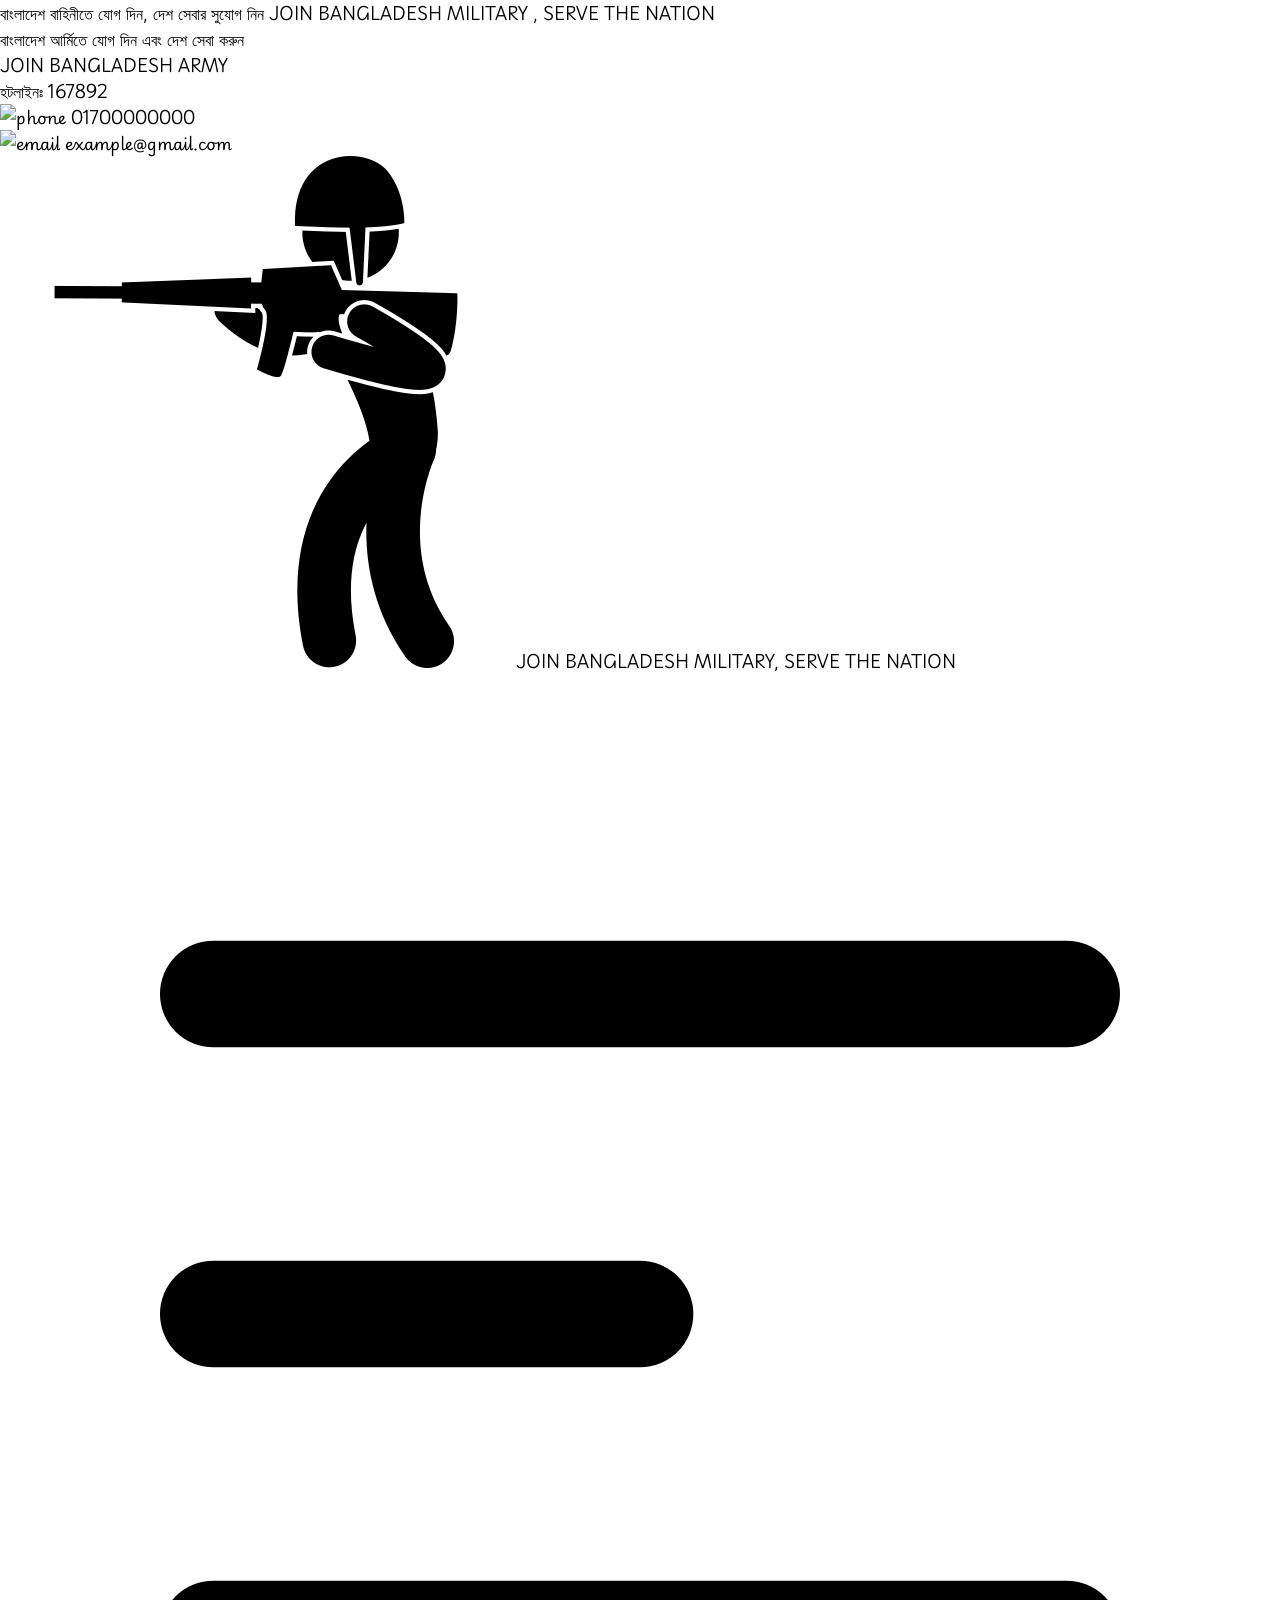
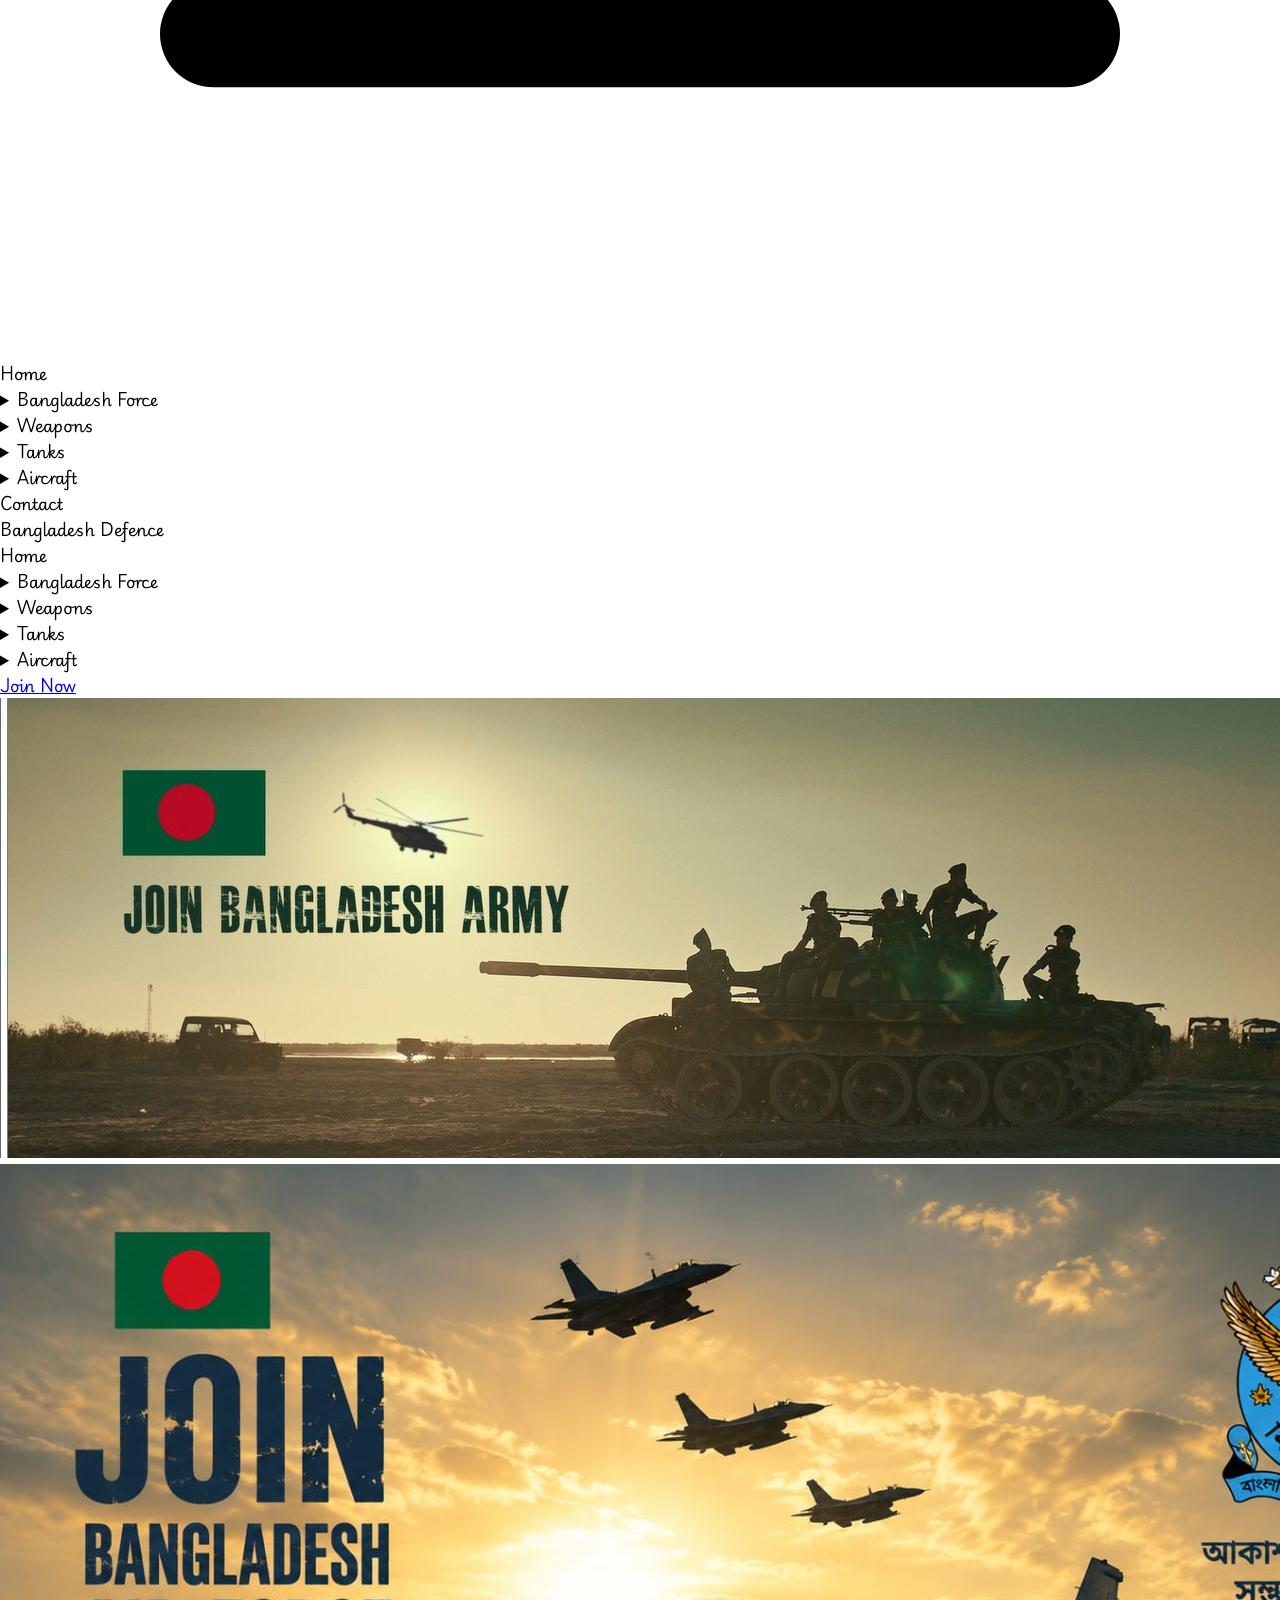
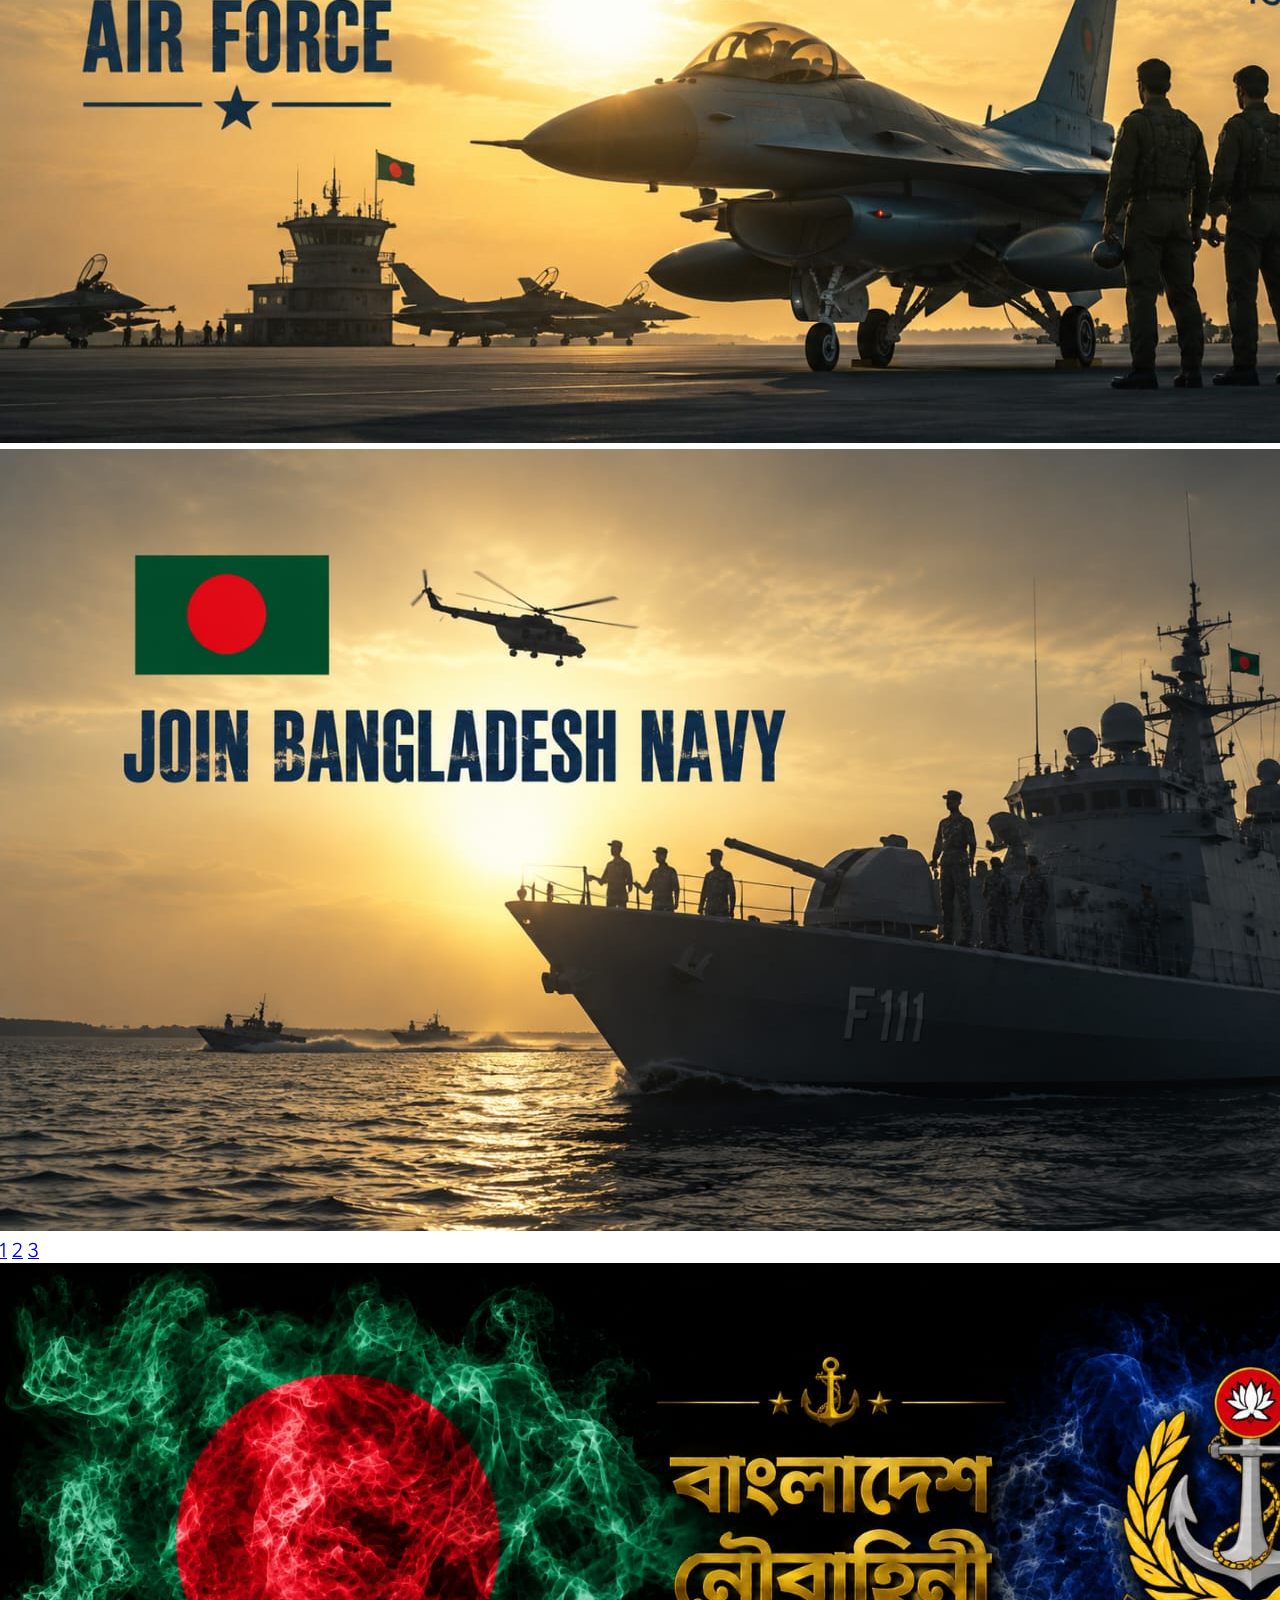
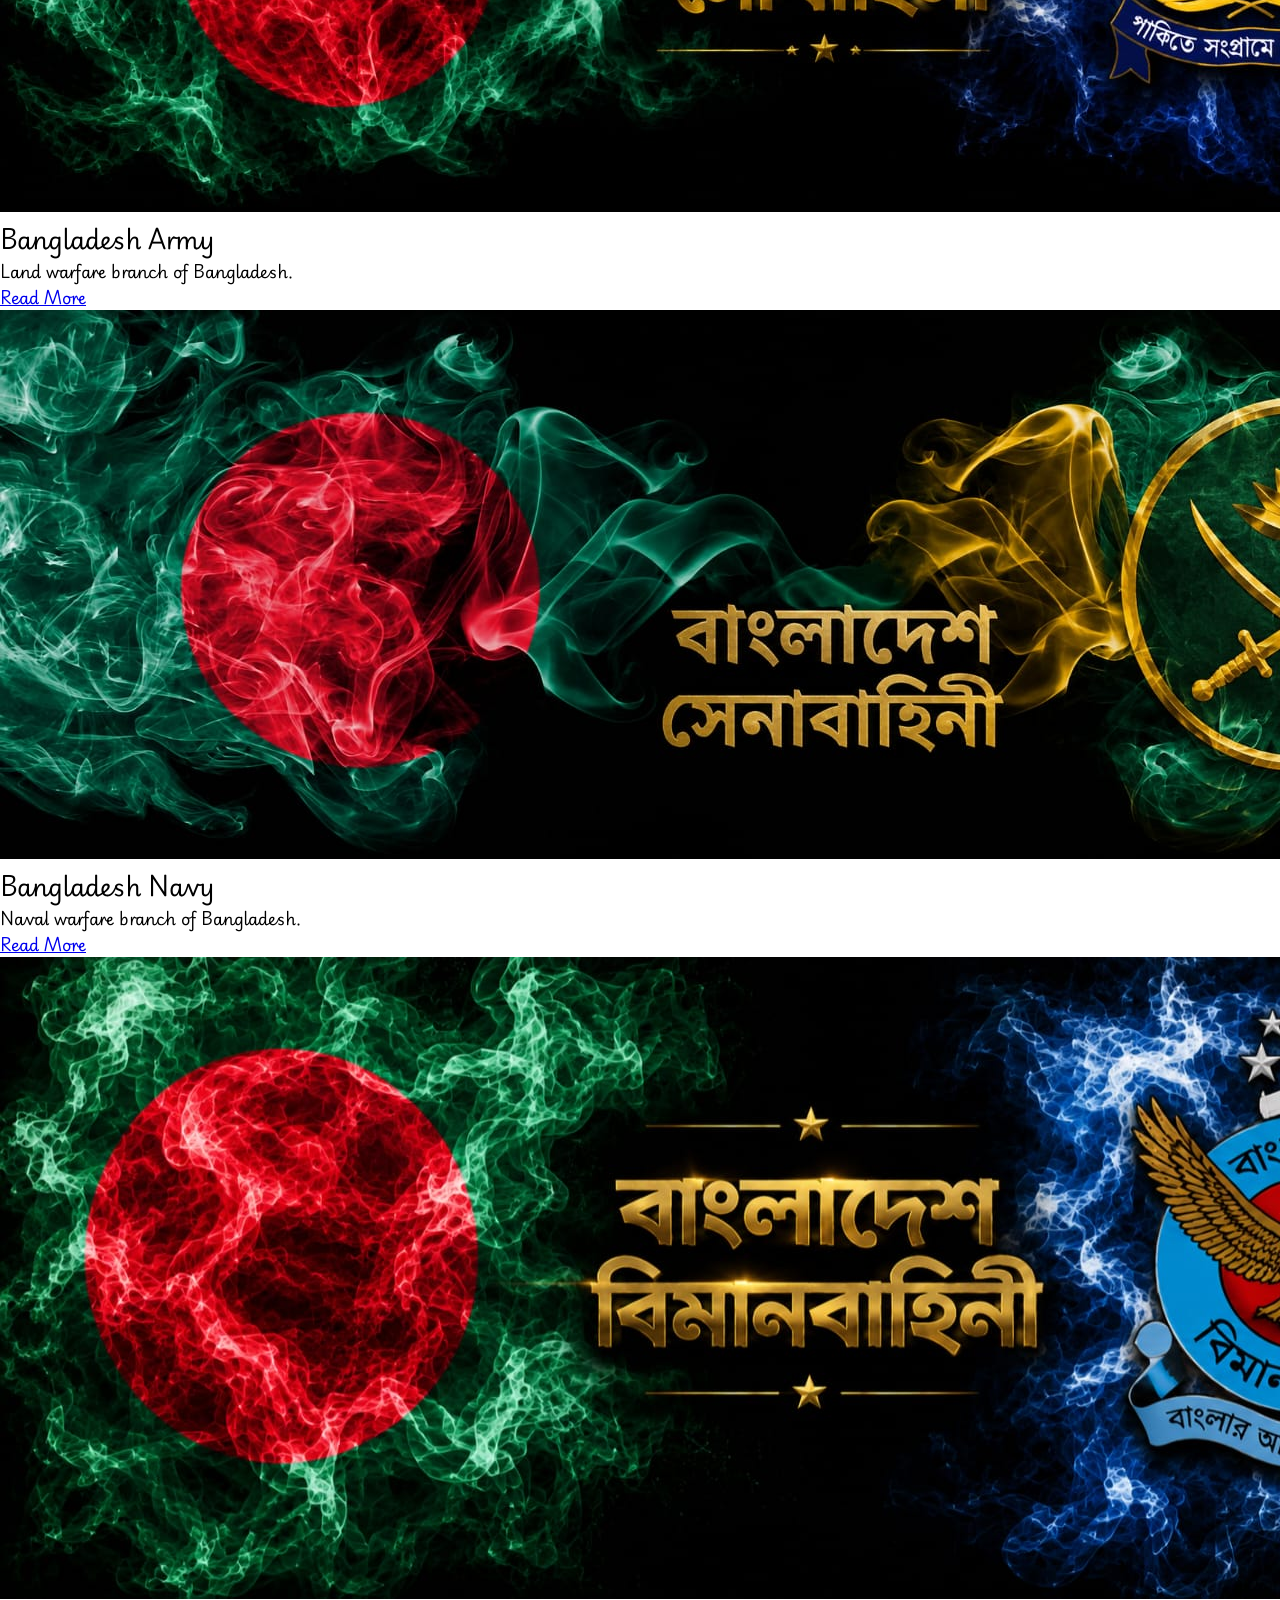
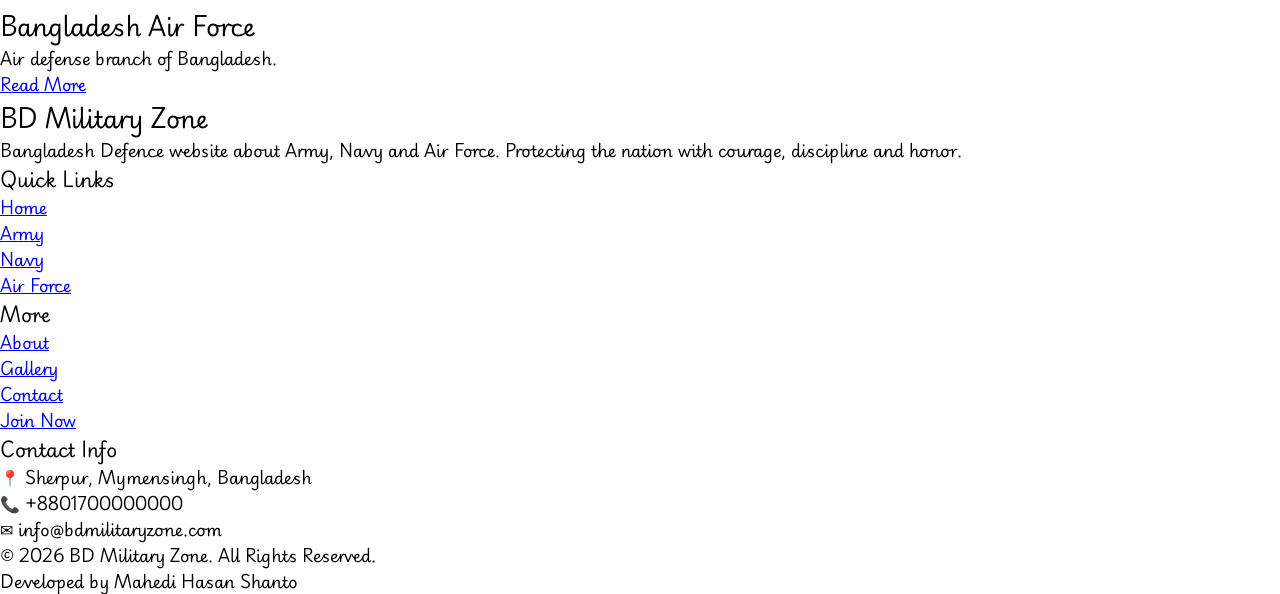
==== index.html @ 0724bea9 "first commit" ====
<!DOCTYPE html>
<html lang="en">

<head>
    <meta charset="UTF-8">
    <meta name="viewport" content="width=device-width, initial-scale=1.0">
    <title> BD Military</title>
    <!-- icon log  -->
    <link rel="icon" type="image/png" href="imgs/military-man.png">

    <!-- css link  -->
    <link rel="stylesheet" href="Style.css">
    <!-- daisyui  link  -->
    <link href="https://cdn.jsdelivr.net/npm/daisyui@4.12.24/dist/full.min.css" rel="stylesheet" type="text/css" />
    <script src="https://cdn.tailwindcss.com"></script>
    <!-- font link  -->
    <link rel="preconnect" href="https://fonts.googleapis.com">
    <link rel="preconnect" href="https://fonts.gstatic.com" crossorigin>
    <link href="https://fonts.googleapis.com/css2?family=Playwrite+GB+S:wght@100..400&display=swap" rel="stylesheet">

</head>

<body class="bg-gray-100 font-Playwrite GB S">

    <header>

        <!-- Top Bar -->
        <section class="bg-[rgb(38,109,5)] px-5 py-3">

            <div class="max-w-[1200px] mx-auto flex flex-col lg:flex-row justify-between items-center gap-4">

                <!-- Left Content -->
                <div class="text-center lg:text-left">

                    <!-- Desktop -->
                    <div class="hidden lg:flex flex-col">

                        <span class="text-white text-lg font-semibold">
                            বাংলাদেশ বাহিনীতে যোগ দিন, দেশ সেবার সুযোগ নিন
                        </span>

                        <span class="text-yellow-300 text-sm font-medium">
                            JOIN BANGLADESH MILITARY , SERVE THE NATION
                        </span>

                    </div>

                    <!-- Tablet -->
                    <div class="hidden md:block lg:hidden">

                        <span class="text-white text-base font-semibold">
                            বাংলাদেশ আর্মিতে যোগ দিন এবং দেশ সেবা করুন
                        </span>

                    </div>

                    <!-- Mobile -->
                    <div class="block md:hidden">

                        <span class="text-yellow-300 text-sm font-semibold">
                            JOIN BANGLADESH ARMY
                        </span>

                    </div>

                </div>

                <!-- Right Content -->
                <div class="flex flex-wrap justify-center lg:justify-end items-center gap-4">

                    <!-- Hotline -->
                    <div class="text-yellow-300 text-sm font-semibold">
                        হটলাইনঃ 167892
                    </div>

                    <!-- Phone -->
                    <div class="flex items-center gap-1 text-white text-sm">

                        <img src="https://cdn-icons-png.flaticon.com/512/597/597177.png" alt="phone" class="w-[14px]">

                        <span>01700000000</span>

                    </div>

                    <!-- Email -->
                    <div class="flex items-center gap-1 text-white text-sm">

                        <img src="https://cdn-icons-png.flaticon.com/512/561/561127.png" alt="email" class="w-[14px]">

                        <span>example@gmail.com</span>

                    </div>

                </div>

            </div>

        </section>

        <!--  Banner -->
        <section class="bg-[#0b1f3a] px-5 py-4">

            <div class="max-w-[1200px] mx-auto flex flex-col md:flex-row items-center justify-between gap-4">

                <!-- Logo -->
                <div class="flex items-center gap-3">

                    <img src="imgs/gun.png" alt="gun" class="w-[45px] md:w-[55px]">

                    <span class="text-white text-sm md:text-lg font-semibold text-center md:text-left">
                        JOIN BANGLADESH MILITARY, SERVE THE NATION
                    </span>

                </div>


            </div>

        </section>
        <!-- Navbar  -->
        <section class="">
            <div class="max-w-[1200px] mx-auto flex flex-col md:flex-row items-center justify-between gap-4">
                <div class="navbar bg-[#d8dbe0] px-5">

                    <!-- Left -->
                    <div class="navbar-start">

                        <!-- Mobile Menu -->
                        <div class="dropdown">

                            <div tabindex="0" role="button" class="btn btn-ghost lg:hidden text-[#0b1f3a]">

                                <svg xmlns="http://www.w3.org/2000/svg" class="h-5 w-5" fill="none" viewBox="0 0 24 24"
                                    stroke="currentColor">

                                    <path stroke-linecap="round" stroke-linejoin="round" stroke-width="2"
                                        d="M4 6h16M4 12h8m-8 6h16" />

                                </svg>

                            </div>

                            <!-- Mobile Dropdown -->
                            <ul tabindex="0"
    class="menu menu-sm dropdown-content bg-[rgb(228,230,232)] rounded-box z-[1] mt-3 w-52 p-2 shadow text-[#0b1f3a]">

    <!-- Home -->
    <li>
        <a>Home</a>
    </li>

    <!-- Bangladesh Force -->
    <li>
        <details>

            <summary>Bangladesh Force</summary>

            <ul class="p-2 bg-[rgb(139,152,171)] rounded-2xl">

                <li><a>Army</a></li>
                <li><a>Navy</a></li>
                <li><a>Air Force</a></li>

            </ul>

        </details>
    </li>

    <!-- Weapons -->
    <li>
        <details>

            <summary>Weapons</summary>

            <ul class="p-2 bg-[rgb(139,152,171)]  rounded-2xl">

                <li><a>Rifle</a></li>
                <li><a>Missile</a></li>
                <li><a>Machine Gun</a></li>

            </ul>

        </details>
    </li>

    <!-- Tanks -->
    <li>
        <details>

            <summary>Tanks</summary>

            <ul class="p-2 bg-[rgb(139,152,171)] rounded-2xl">

                <li><a>Battle Tank</a></li>
                <li><a>Light Tank</a></li>
                <li><a>Armored Vehicle</a></li>

            </ul>

        </details>
    </li>

    <!-- Aircraft -->
    <li>
        <details>

            <summary>Aircraft</summary>

            <ul class="p-2 bg-[rgb(139,152,171)] rounded-2xl">

                <li><a>Fighter Jet</a></li>
                <li><a>Helicopter</a></li>
                <li><a>Transport Aircraft</a></li>

            </ul>

        </details>
    </li>

    <!-- Contact -->
    <li>
        <a>Contact</a>
    </li>

</ul>

                        </div>

                        <!-- Logo -->
                        <a class="text-[#0b1f3a] text-xl font-bold">
                            Bangladesh Defence
                        </a>

                    </div>

                    <!-- Desktop Menu -->
                    <div class="navbar-center hidden lg:flex">

    <ul class="menu menu-horizontal px-1 text-[#0b1f3a] font-medium">

        <!-- Home -->
        <li>
            <a class="hover:text-[rgb(38,109,5)] duration-300">
                Home
            </a>
        </li>

        <!-- Bangladesh Force -->
        <li>
            <details>

                <summary class="hover:text-[rgb(38,109,5)] duration-300">
                    Bangladesh Force
                </summary>

                <ul class="p-2 bg-[#f2f5f9] text-[#0b1f3a] rounded-lg w-44 shadow-lg">

                    <li>
                        <a class="hover:bg-[rgb(38,109,5)] hover:text-white rounded-md">
                            Army
                        </a>
                    </li>

                    <li>
                        <a class="hover:bg-[rgb(38,109,5)] hover:text-white rounded-md">
                            Navy
                        </a>
                    </li>

                    <li>
                        <a class="hover:bg-[rgb(38,109,5)] hover:text-white rounded-md">
                            Air Force
                        </a>
                    </li>

                </ul>

            </details>
        </li>

        <!-- Weapons -->
        <li>
            <details>

                <summary class="hover:text-[rgb(38,109,5)] duration-300">
                    Weapons
                </summary>

                <ul class="p-2 bg-[#f2f5f9] text-[#0b1f3a] rounded-lg w-44 shadow-lg">

                    <li>
                        <a class="hover:bg-[rgb(38,109,5)] hover:text-white rounded-md">
                            Rifle
                        </a>
                    </li>

                    <li>
                        <a class="hover:bg-[rgb(38,109,5)] hover:text-white rounded-md">
                            Missile
                        </a>
                    </li>

                    <li>
                        <a class="hover:bg-[rgb(38,109,5)] hover:text-white rounded-md">
                            Machine Gun
                        </a>
                    </li>

                </ul>

            </details>
        </li>

        
        <!-- Tanks -->
<li>
    <details>

        <summary class="hover:text-[rgb(38,109,5)] duration-300">
            Tanks
        </summary>

        <ul class="p-2 bg-[#f2f5f9] text-[#0b1f3a] rounded-lg w-44 shadow-lg">

            <li>
                <a class="hover:bg-[rgb(38,109,5)] hover:text-white rounded-md">
                    Battle Tank
                </a>
            </li>

            <li>
                <a class="hover:bg-[rgb(38,109,5)] hover:text-white rounded-md">
                    Light Tank
                </a>
            </li>

            <li>
                <a class="hover:bg-[rgb(38,109,5)] hover:text-white rounded-md">
                    Armored Vehicle
                </a>
            </li>

        </ul>

    </details>
</li>

<!-- Aircraft -->
<li>
    <details>

        <summary class="hover:text-[rgb(38,109,5)] duration-300">
            Aircraft
        </summary>

        <ul class="p-2 bg-[#f2f5f9] text-[#0b1f3a] rounded-lg w-44 shadow-lg">

            <li>
                <a class="hover:bg-[rgb(38,109,5)] hover:text-white rounded-md">
                    Fighter Jet
                </a>
            </li>

            <li>
                <a class="hover:bg-[rgb(38,109,5)] hover:text-white rounded-md">
                    Helicopter
                </a>
            </li>

            <li>
                <a class="hover:bg-[rgb(38,109,5)] hover:text-white rounded-md">
                    Transport Aircraft
                </a>
            </li>

        </ul>

    </details>
</li>
</div>

                    <!-- Right -->
                    <div class="navbar-end">

    <a href="joinnow.html"
       class="btn bg-yellow-400 border-none hover:bg-yellow-500 text-black">
        Join Now
    </a>

</div>

                </div>

            </div>
        </section>
<!-- ........................ -->

<section class="">
    <div class="carousel w-full">
  <div id="item1" class="carousel-item w-full">
    <img
      src="imgs/WhatsApp Image 2026-05-13 at 10.30.49 PM.jpeg"
      class="w-full" />
  </div>
  <div id="item2" class="carousel-item w-full">
    
      <img
      src="imgs/WhatsApp Image 2026-05-13 at 10.34.46 PM (1).jpeg"
      class="w-full" />
  </div>
  <div id="item3" class="carousel-item w-full">
    <img
      src="imgs/WhatsApp Image 2026-05-13 at 10.34.46 PM.jpeg"
      class="w-full" />
  </div>
  
</div>
<div class="flex w-full justify-center gap-2 py-2">
  <a href="#item1" class="btn btn-xs">1</a>
  <a href="#item2" class="btn btn-xs">2</a>
  <a href="#item3" class="btn btn-xs">3</a>
 
</div>

</section>
    </header>

    <!-- Main -->
    <main class="max-w-[1200px] mx-auto p-5">
<section class="grid md:grid-cols-3 gap-4">

  <!-- Army -->
  <div class="bg-[#0b1f3a] p-5 rounded-xl shadow-lg">
    <img src="imgs/WhatsApp Image 2026-05-13 at 9.53.56 PM (1).jpeg" class="rounded-lg">

    <h2 class="text-2xl font-bold  text-green-700 mt-4">
      Bangladesh Army
    </h2>

    <p class="mt-2 text-white">
      Land warfare branch of Bangladesh.
    </p>

    <a href="https://www.army.mil.bd/Home"
       class="btn bg-green-700 text-white mt-4 hover:text-green-600">
       Read More
    </a>
  </div>

  <!-- Navy -->
  <div class="bg-[#0b1f3a] p-5 rounded-xl shadow-lg">
    <img src="imgs/WhatsApp Image 2026-05-13 at 9.53.56 PM (2).jpeg" class="rounded-lg">

    <h2 class="text-2xl font-bold mt-4 text-blue-700">
      Bangladesh Navy
    </h2>

    <p class="mt-2 text-white">
      Naval warfare branch of Bangladesh.
    </p>

    <a href="https://www.navy.mil.bd/"
       class="btn bg-blue-700 text-white mt-4 hover:text-blue-700">
       Read More
    </a>
  </div>

  <!-- Air Force -->
  <div class="bg-[#0b1f3a] p-5 rounded-xl shadow-lg">
    <img src="imgs/WhatsApp Image 2026-05-13 at 9.53.56 PM.jpeg" class="rounded-lg h-50">

    <h2 class="text-2xl font-bold mt-4 text-sky-600">
      Bangladesh Air Force
    </h2>

    <p class="mt-2 text-white">
      Air defense branch of Bangladesh.
    </p>

    <a href="https://baf.mil.bd/index.php"
       class="btn bg-sky-600 text-white mt-4 hover:text-sky-600">
       Read More
    </a>
  </div>

</section>


    </main> 


































    

    <!-- Footer Section -->
<footer class="bg-[#0b1f3a] text-white mt-10">

    <div class="max-w-[1200px] mx-auto px-6 py-10 grid md:grid-cols-4 gap-8">

        <!-- Logo & About -->
        <div>
            <h2 class="text-2xl font-bold text-yellow-400">
                BD Military Zone
            </h2>

            <p class="mt-4 text-gray-300 text-sm leading-6">
                Bangladesh Defence website about Army, Navy and Air Force.
                Protecting the nation with courage, discipline and honor.
            </p>
        </div>

        <!-- Quick Links -->
        <div>
            <h3 class="text-xl font-semibold mb-4 text-yellow-400">
                Quick Links
            </h3>

            <ul class="space-y-2 text-gray-300">

                <li>
                    <a href="index.html" class="hover:text-yellow-400 duration-300">
                        Home
                    </a>
                </li>

                <li>
                    <a href="army.html" class="hover:text-yellow-400 duration-300">
                        Army
                    </a>
                </li>

                <li>
                    <a href="navy.html" class="hover:text-yellow-400 duration-300">
                        Navy
                    </a>
                </li>

                <li>
                    <a href="airforce.html" class="hover:text-yellow-400 duration-300">
                        Air Force
                    </a>
                </li>

            </ul>
        </div>

        <!-- More Links -->
        <div>
            <h3 class="text-xl font-semibold mb-4 text-yellow-400">
                More
            </h3>

            <ul class="space-y-2 text-gray-300">

                <li>
                    <a href="about.html" class="hover:text-yellow-400 duration-300">
                        About
                    </a>
                </li>

                <li>
                    <a href="gallery.html" class="hover:text-yellow-400 duration-300">
                        Gallery
                    </a>
                </li>

                <li>
                    <a href="contact.html" class="hover:text-yellow-400 duration-300">
                        Contact
                    </a>
                </li>

                <li>
                    <a href="joinnow.html" class="hover:text-yellow-400 duration-300">
                        Join Now
                    </a>
                </li>

            </ul>
        </div>

        <!-- Contact -->
        <div>
            <h3 class="text-xl font-semibold mb-4 text-yellow-400">
                Contact Info
            </h3>

            <p class="text-gray-300 text-sm">
                📍 Sherpur, Mymensingh, Bangladesh
            </p>

            <p class="text-gray-300 text-sm mt-3">
                📞 +8801700000000
            </p>

            <p class="text-gray-300 text-sm mt-3">
                ✉ info@bdmilitaryzone.com
            </p>
        </div>

    </div>

    <!-- Bottom -->
    <div class="border-t border-gray-700">

        <div class="max-w-[1200px] mx-auto px-6 py-4 flex flex-col md:flex-row items-center justify-between gap-3">

            <p class="text-sm text-gray-400 text-center">
                © 2026 BD Military Zone. All Rights Reserved.
            </p>

            <p class="text-sm text-yellow-400">
                Developed by Mahedi Hasan Shanto
            </p>

        </div>

    </div>

</footer>

</body>

</html>
---- Style.css ----
*{
    margin: 0;
    padding: 0;
    box-sizing: border-box;
}

body{
font-family: "Playwrite GB S", cursive;
padding: auto;
}
.topbar{
    background: #0b5c0f;
    padding: 10px 20px;
}
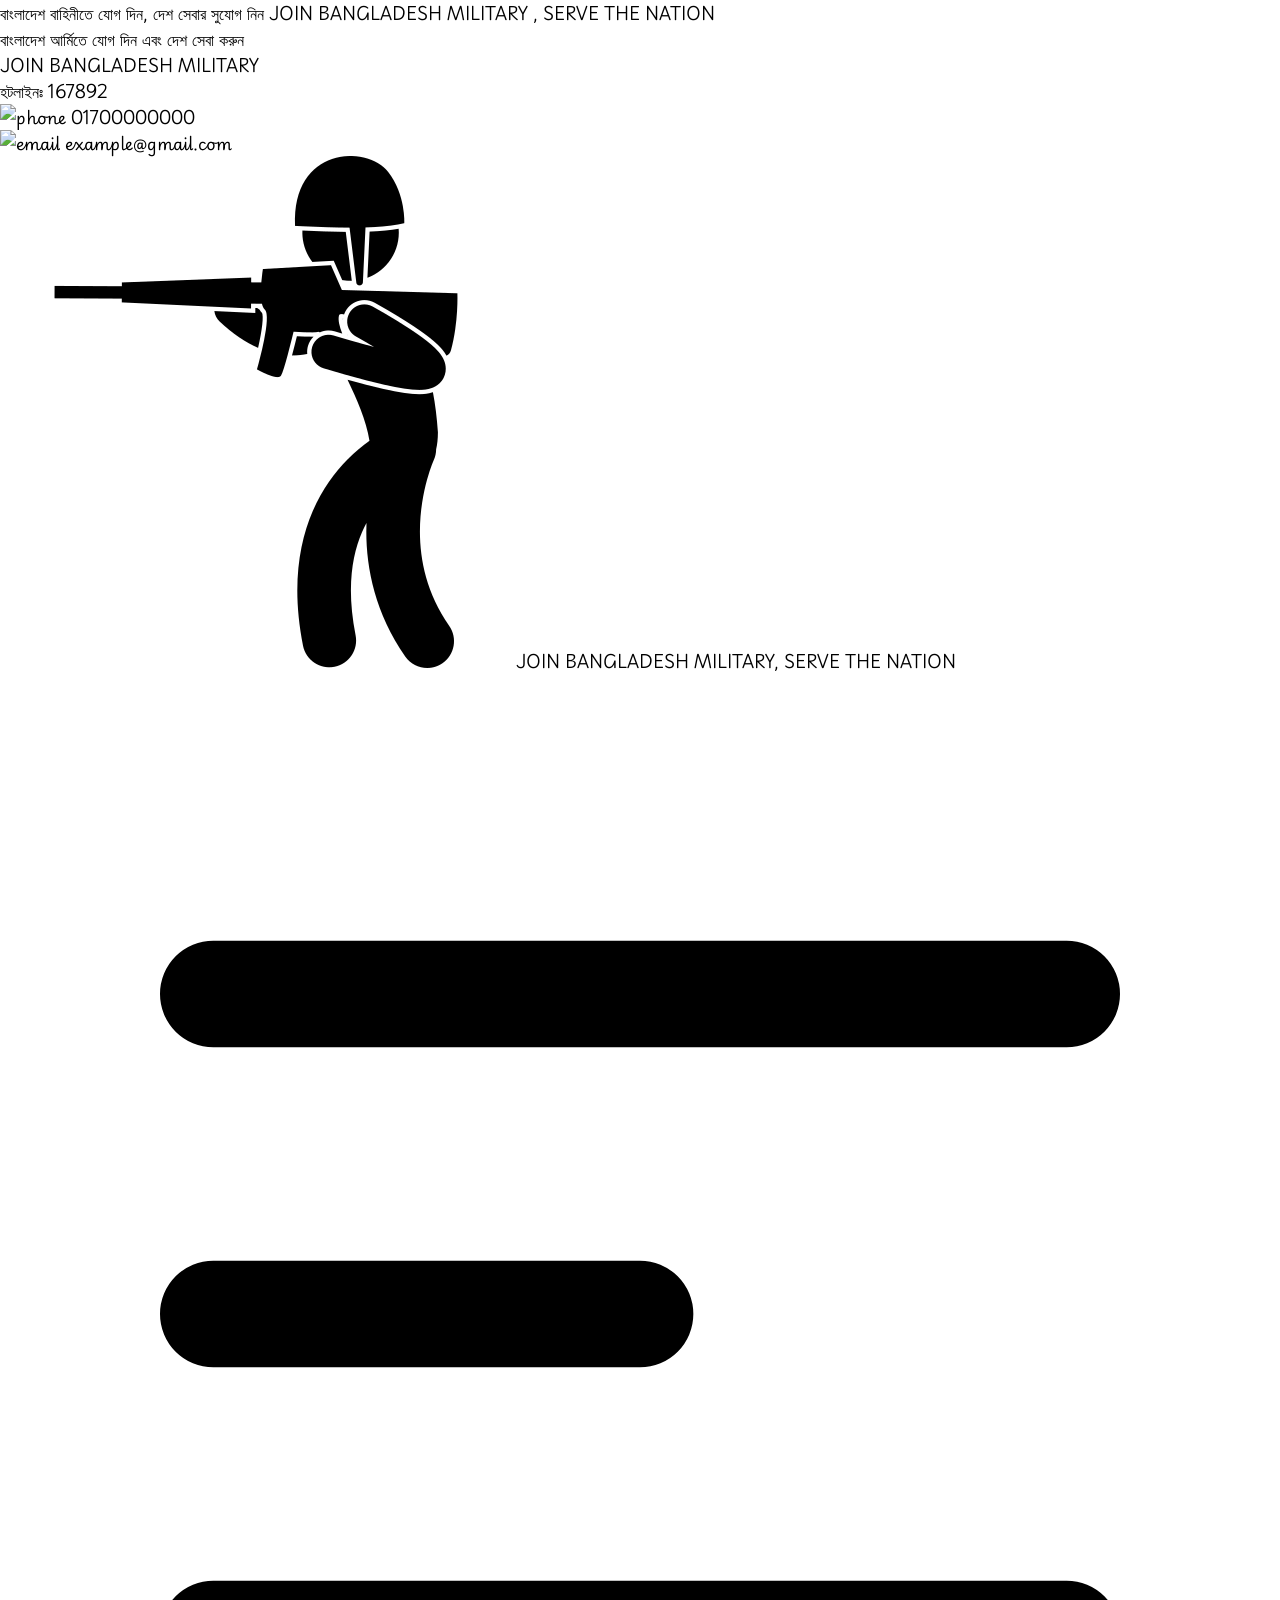
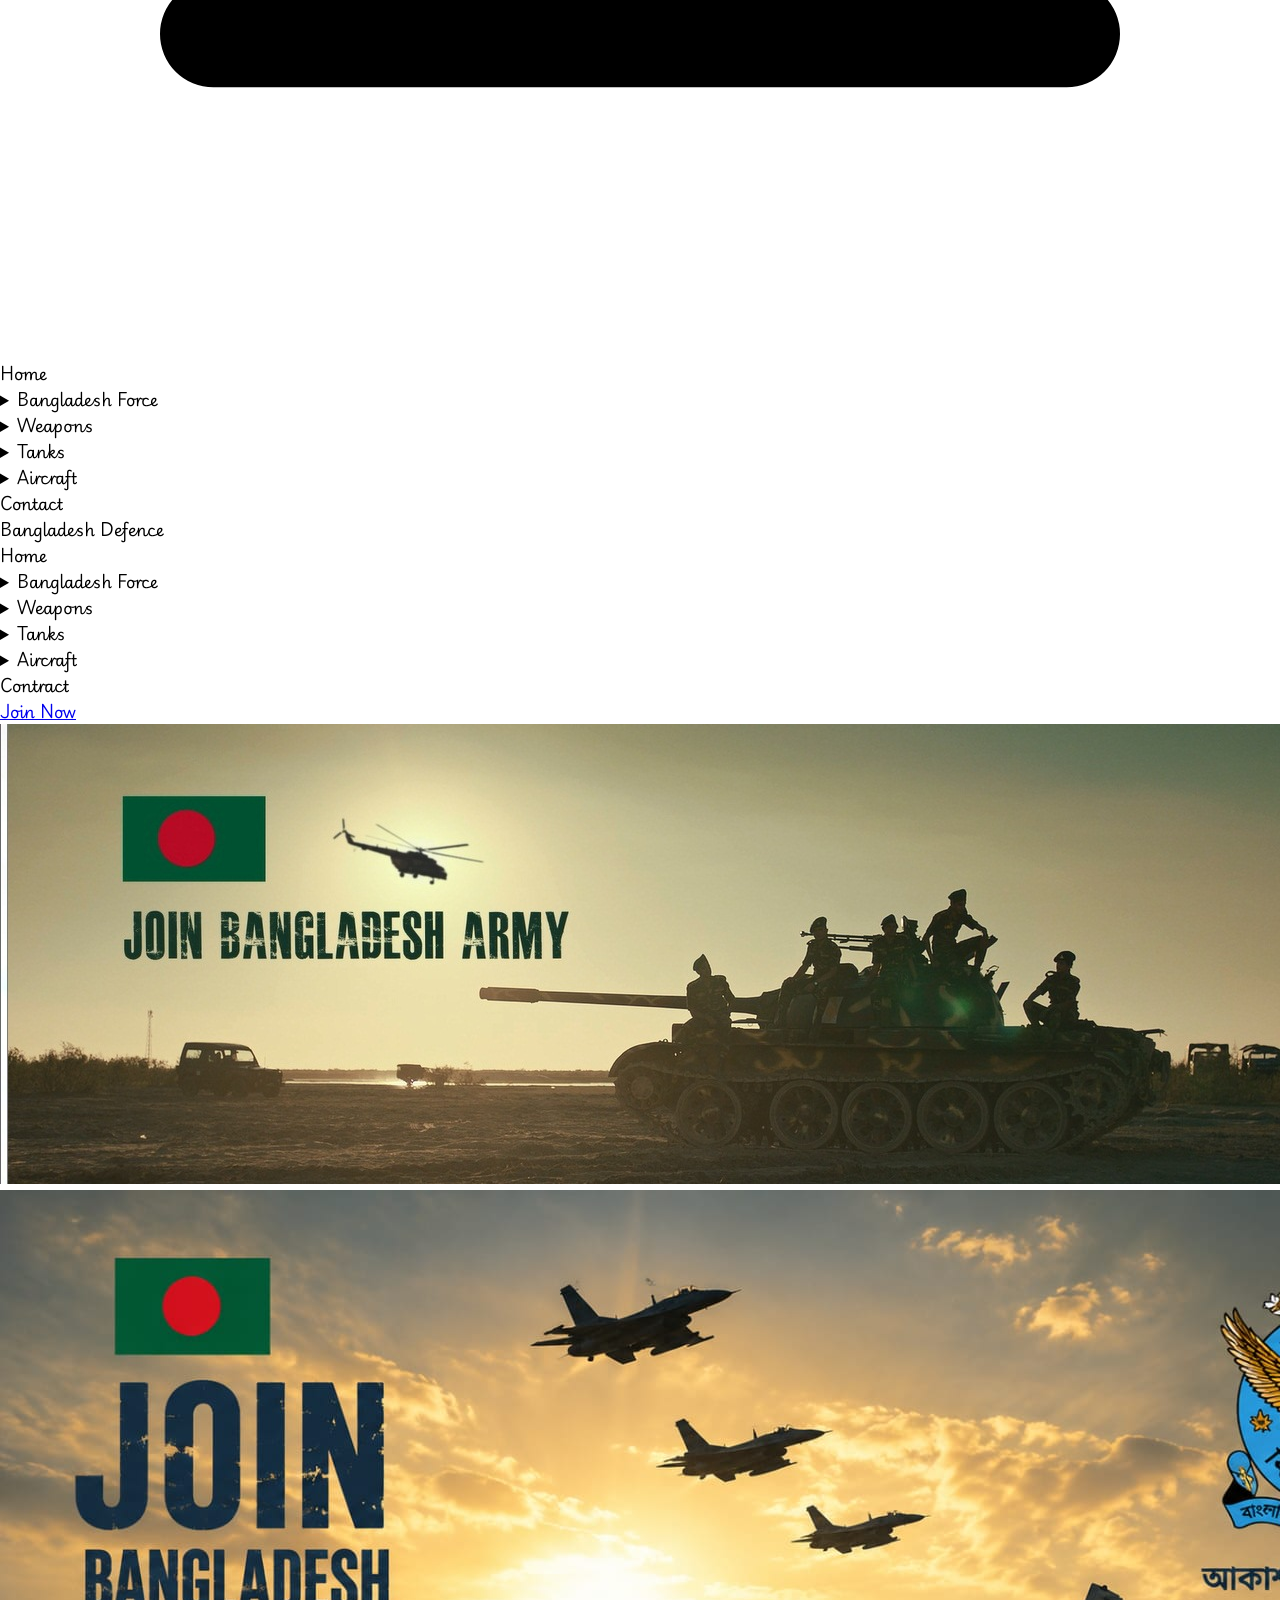
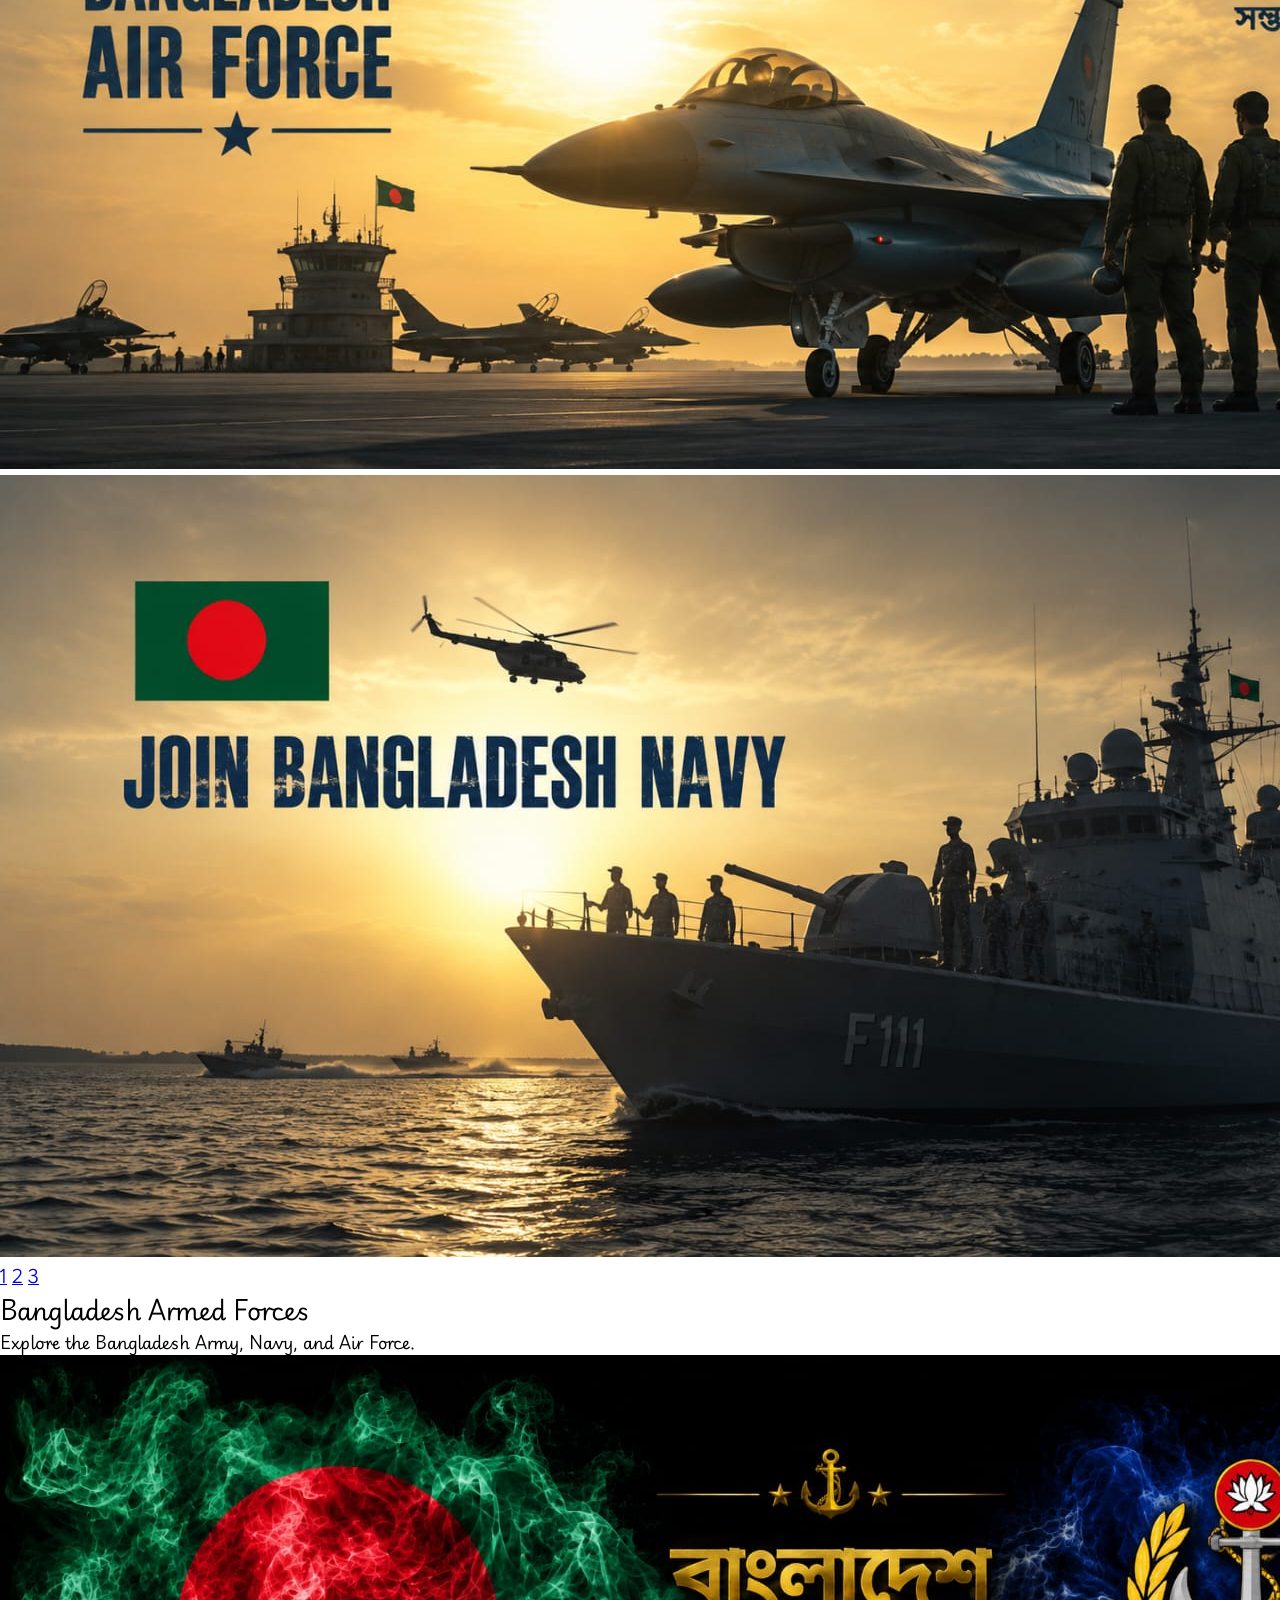
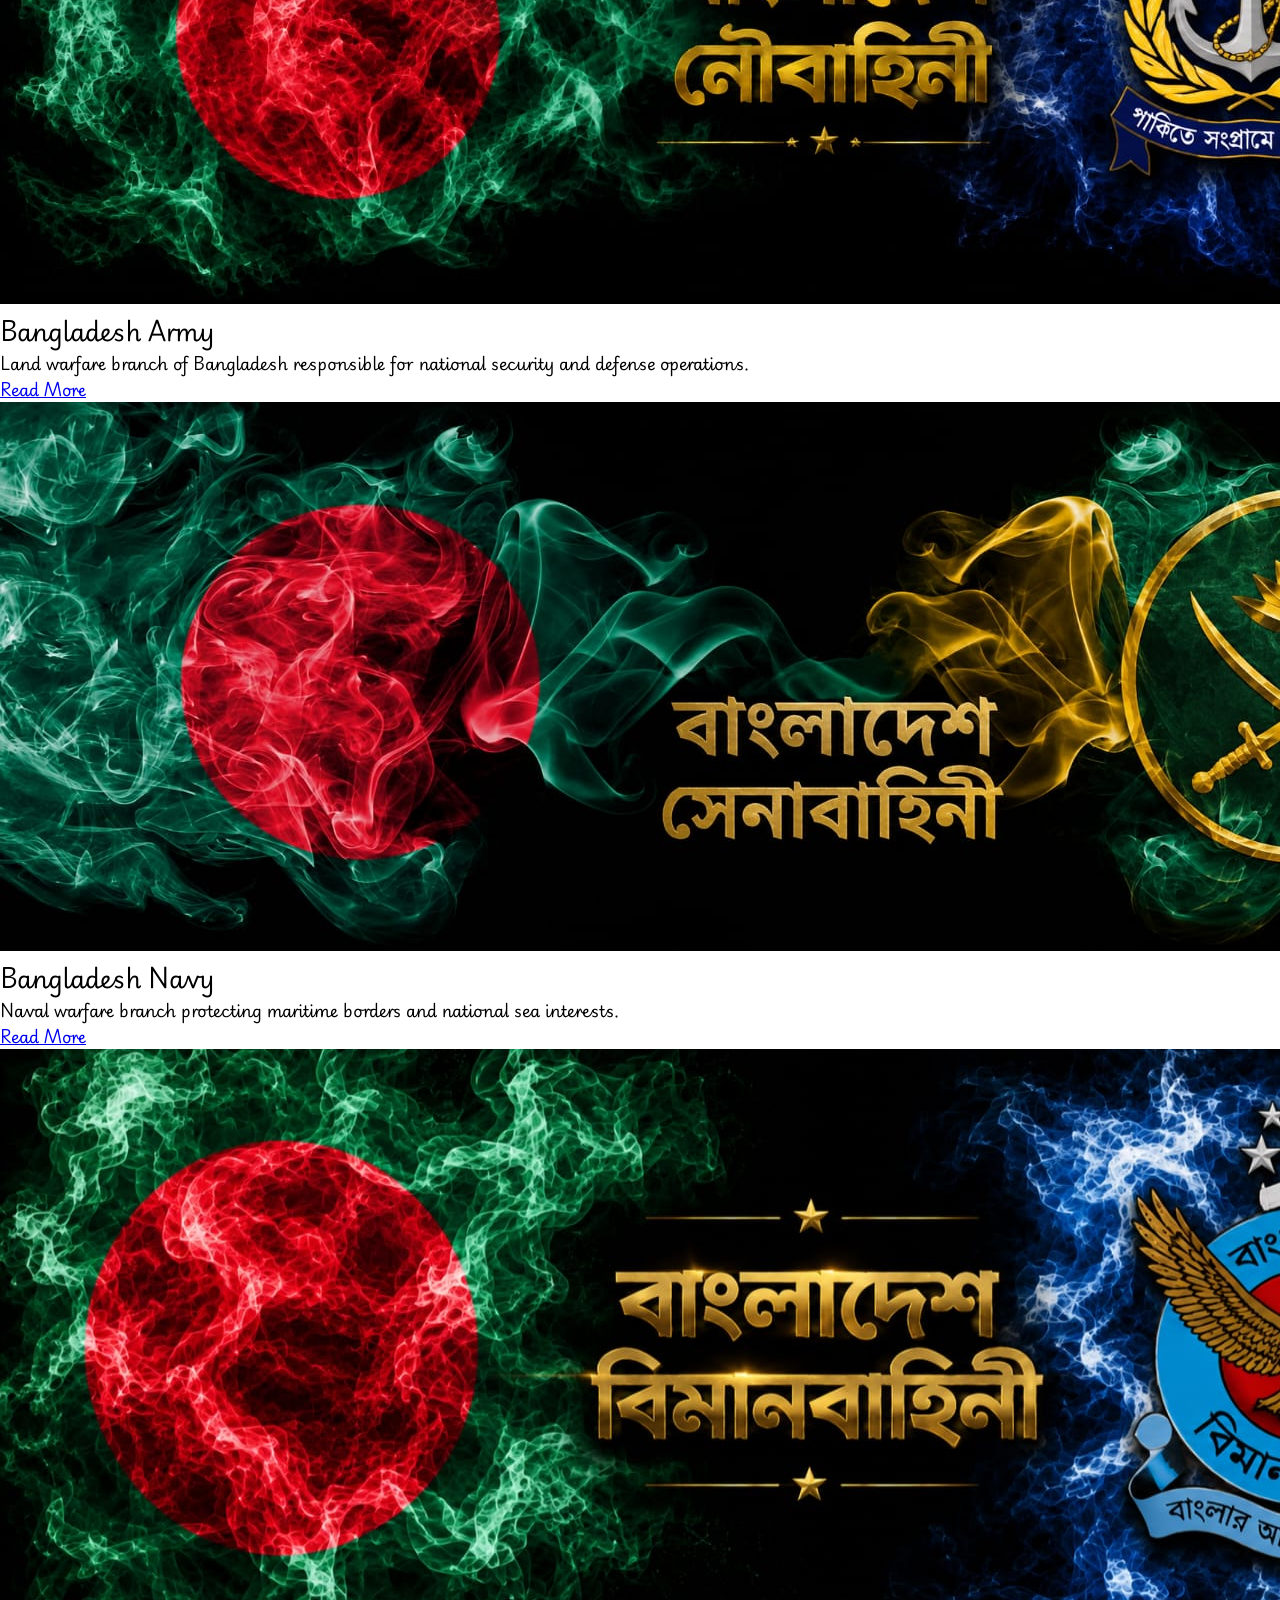
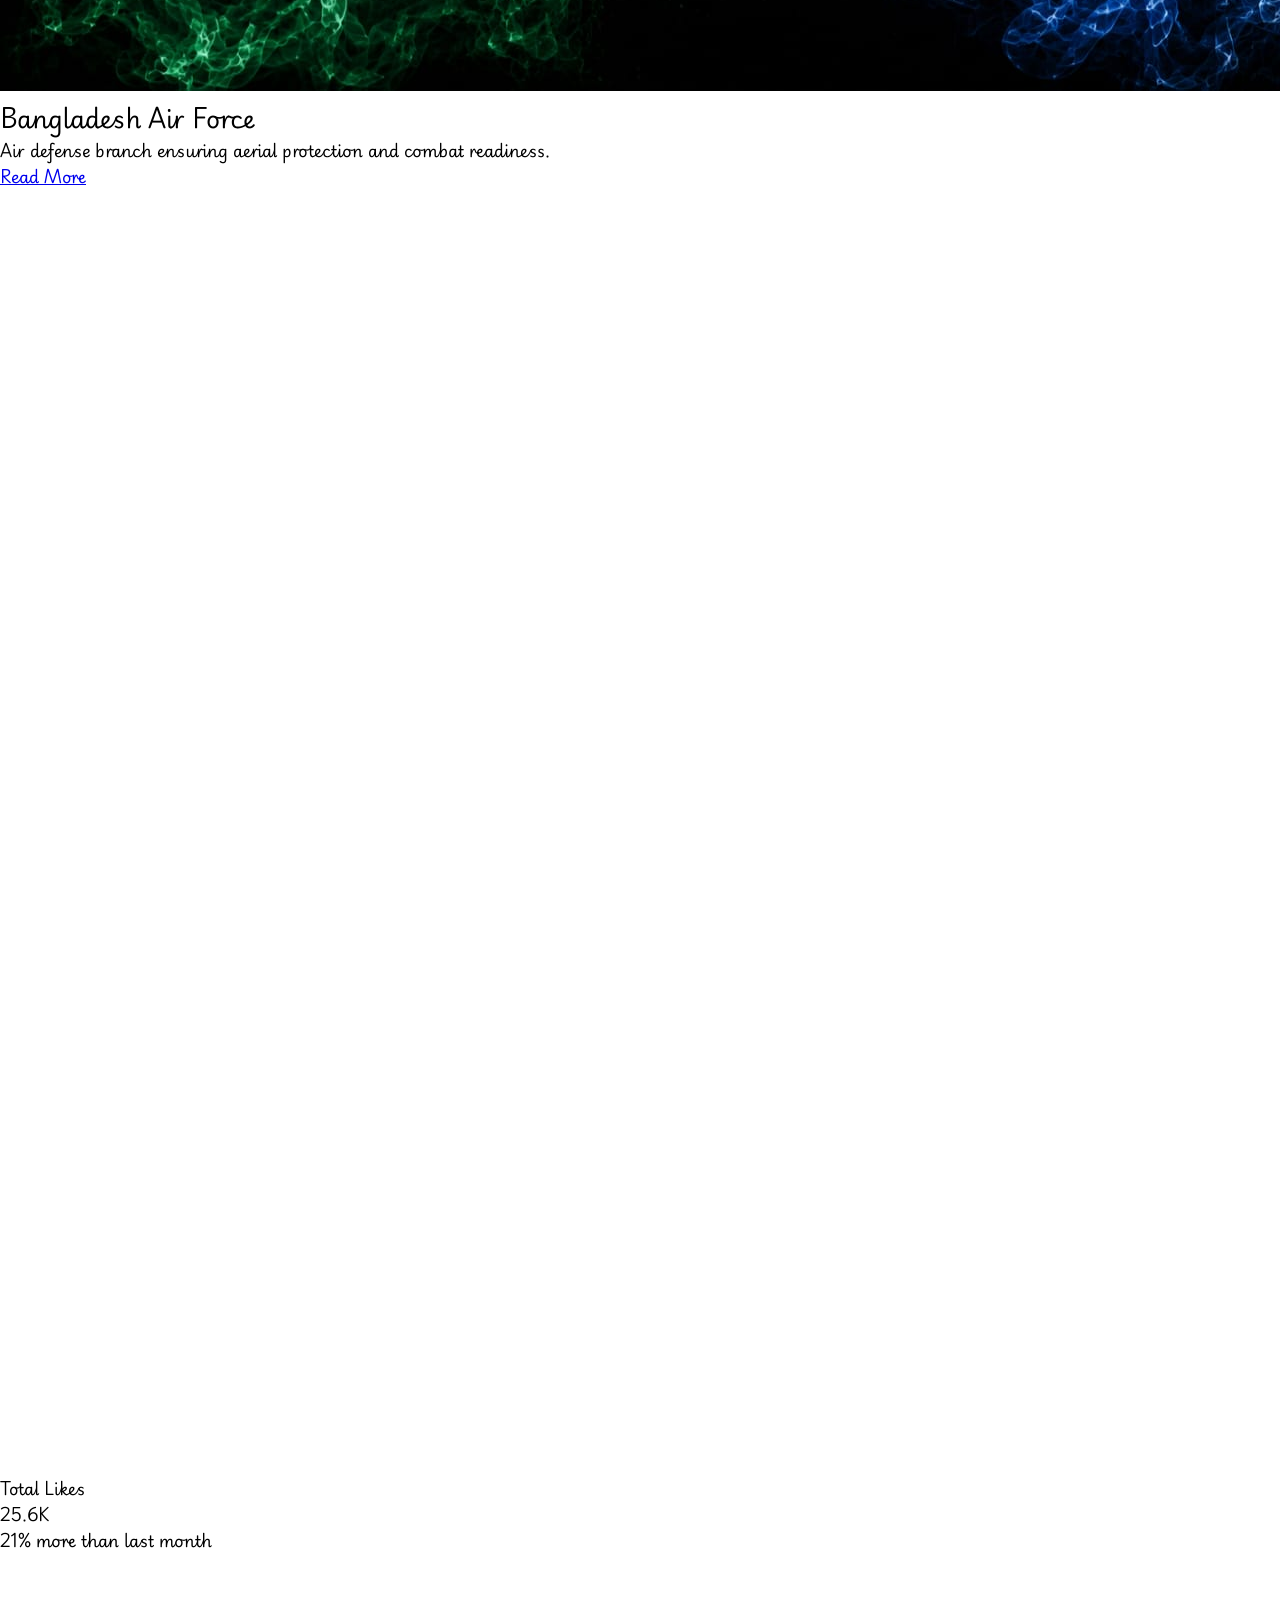
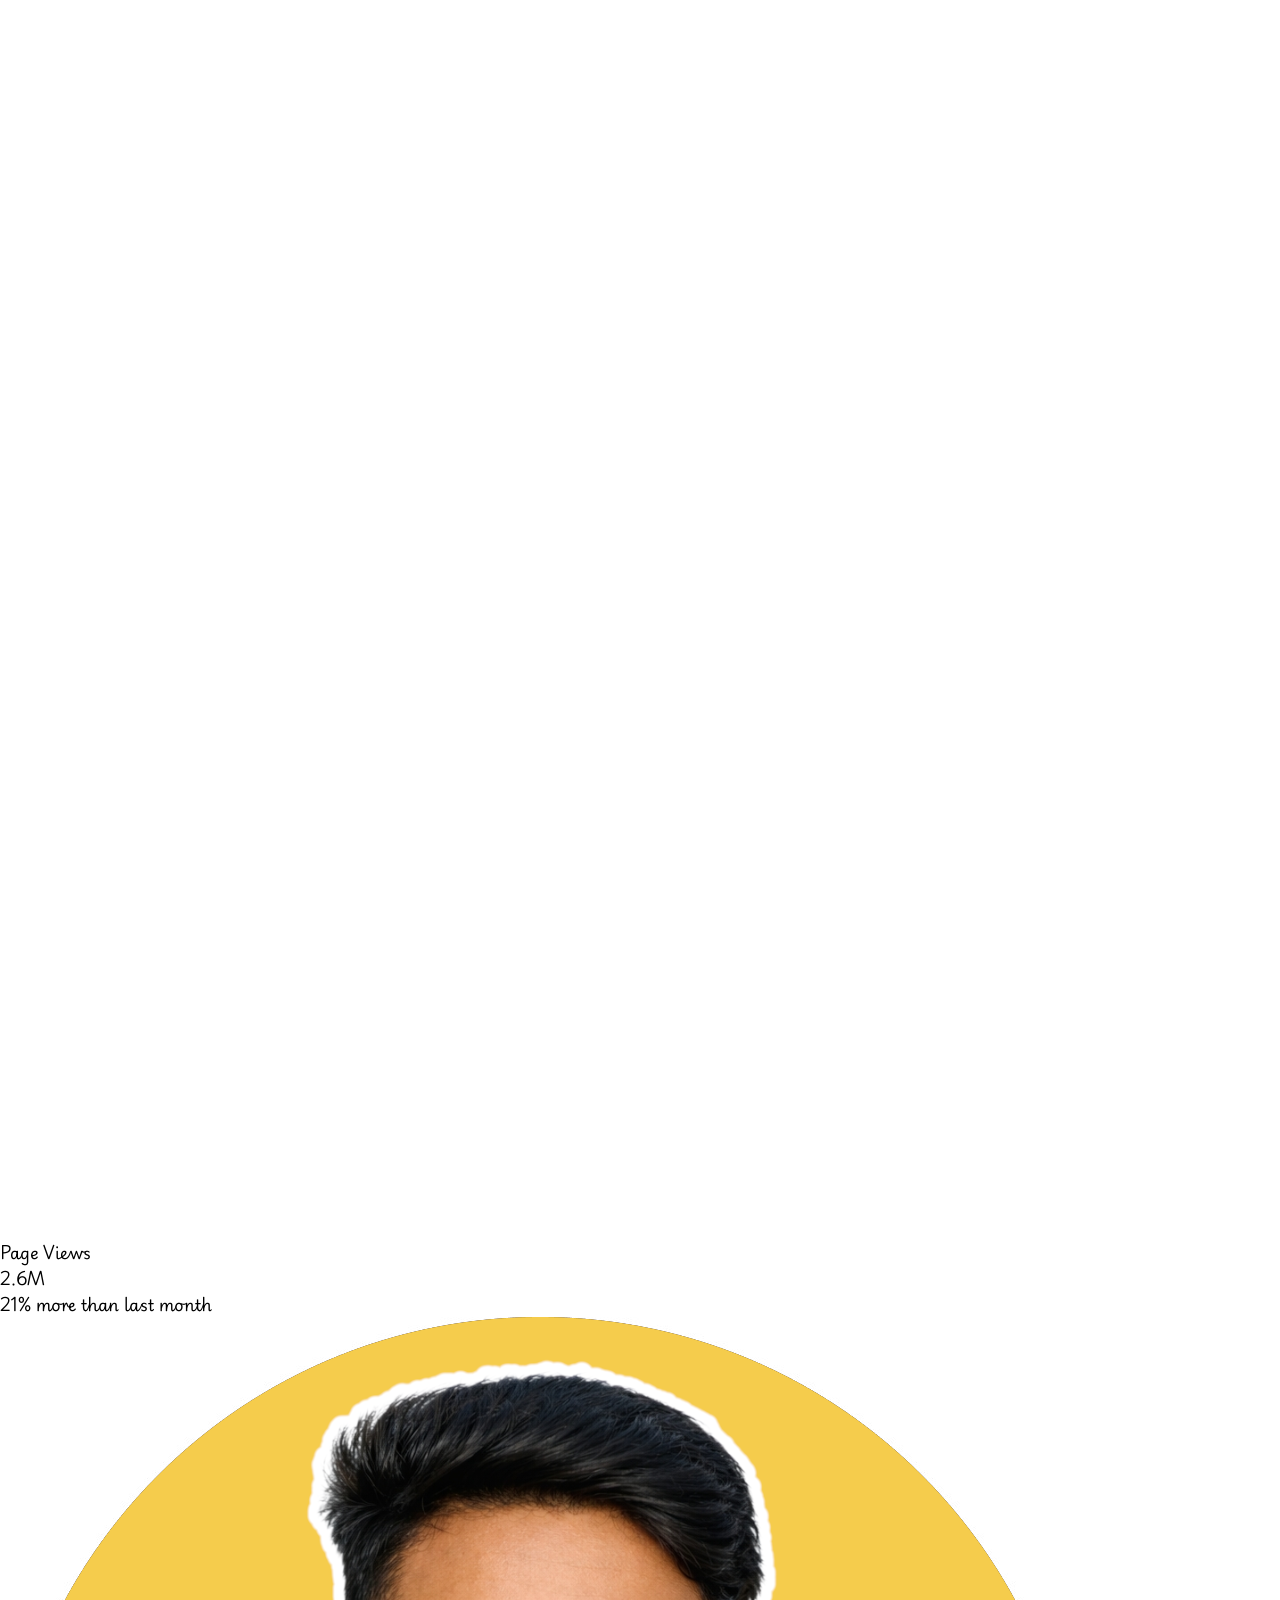
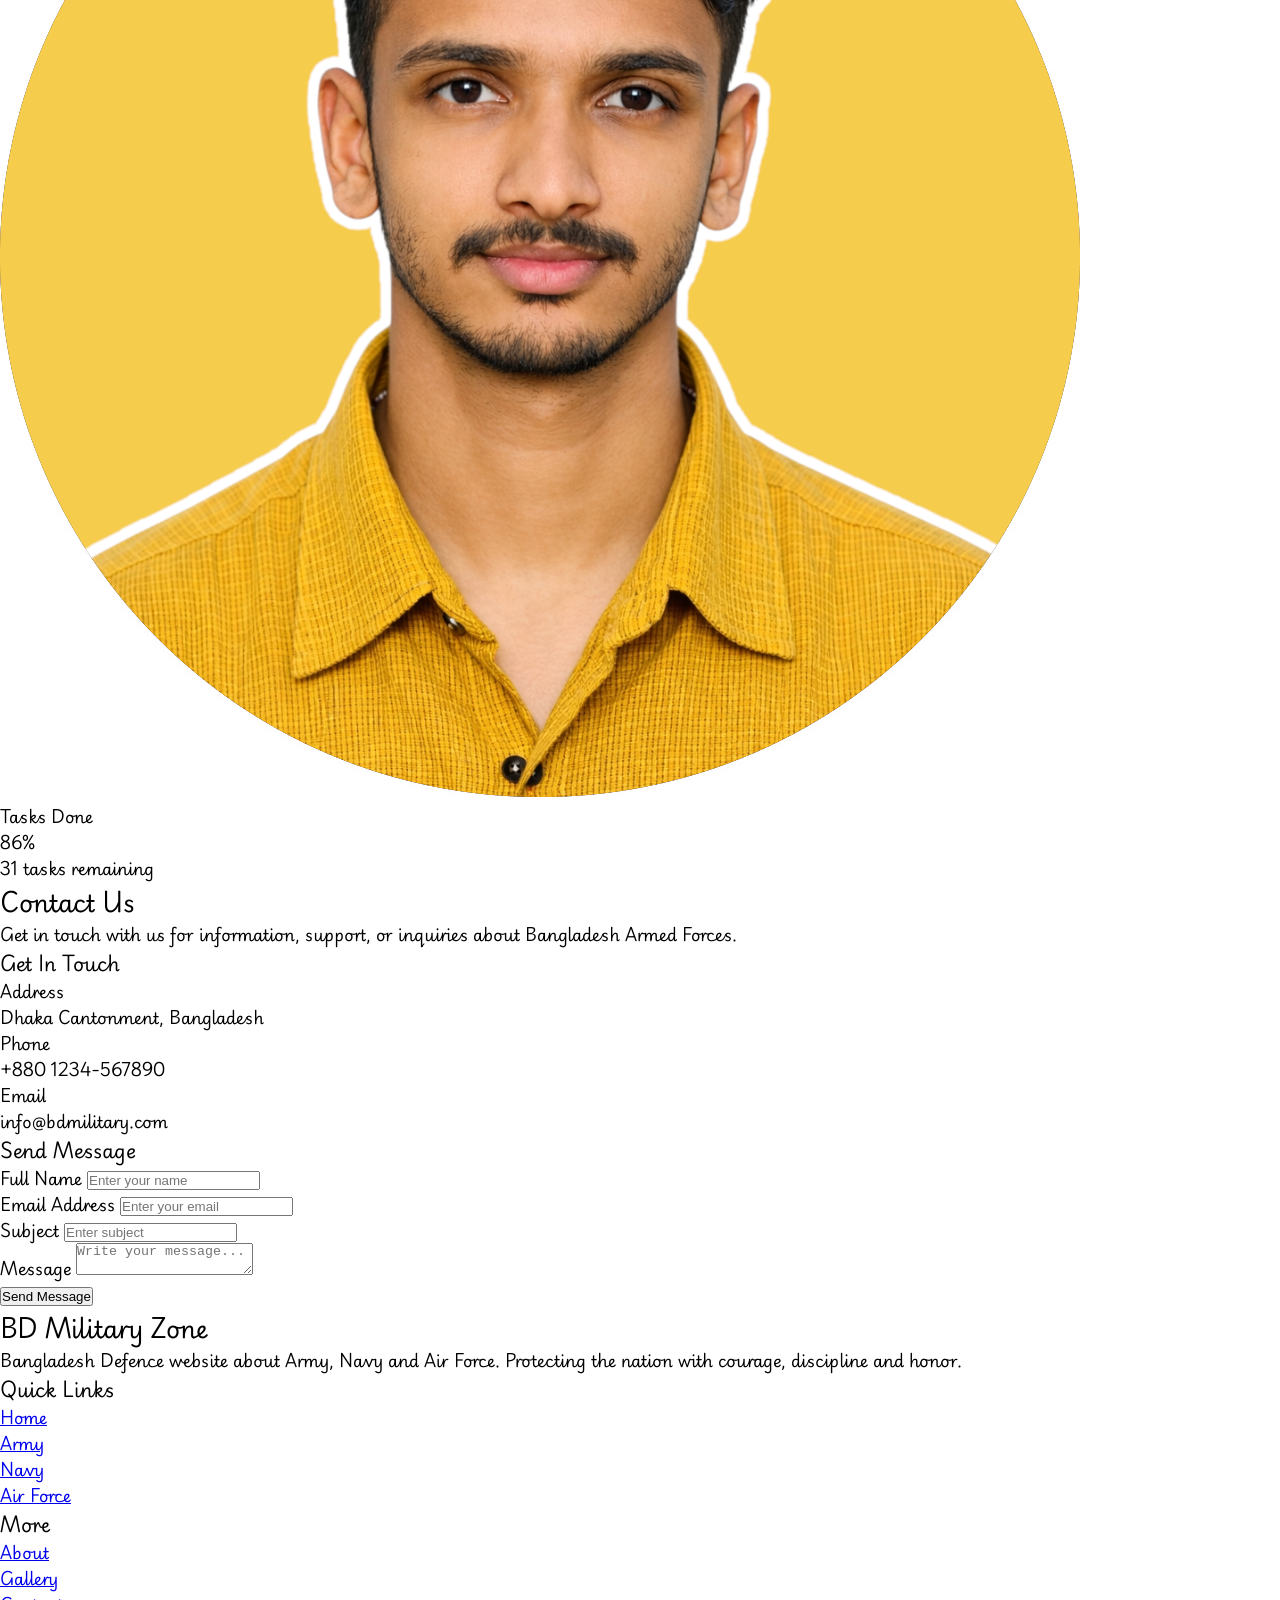
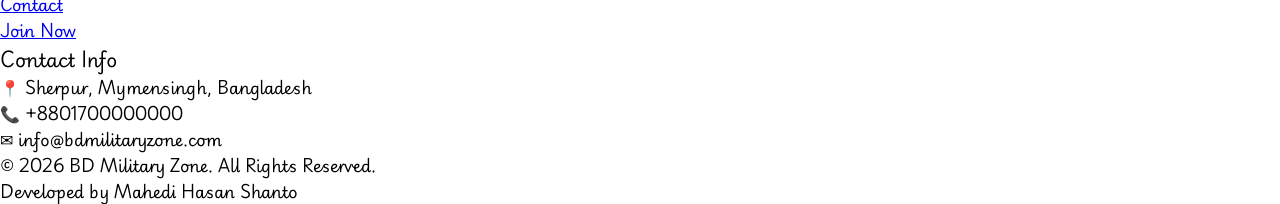
==== commit b51f1d49: "First commit" ====
--- a/index.html
+++ b/index.html
@@ -58,7 +58,7 @@
                     <div class="block md:hidden">
 
                         <span class="text-yellow-300 text-sm font-semibold">
-                            JOIN BANGLADESH ARMY
+                            JOIN BANGLADESH MILITARY
                         </span>
 
                     </div>
@@ -256,19 +256,22 @@
                 <ul class="p-2 bg-[#f2f5f9] text-[#0b1f3a] rounded-lg w-44 shadow-lg">
 
                     <li>
-                        <a class="hover:bg-[rgb(38,109,5)] hover:text-white rounded-md">
+                        <a href="army.html"
+                        class="hover:bg-[rgb(38,109,5)] hover:text-white rounded-md">
                             Army
                         </a>
                     </li>
 
                     <li>
-                        <a class="hover:bg-[rgb(38,109,5)] hover:text-white rounded-md">
+                        <a href="Navy.html"
+                        class="hover:bg-[rgb(38,109,5)] hover:text-white rounded-md">
                             Navy
                         </a>
                     </li>
 
                     <li>
-                        <a class="hover:bg-[rgb(38,109,5)] hover:text-white rounded-md">
+                        <a href="airforce.html"
+                        class="hover:bg-[rgb(38,109,5)] hover:text-white rounded-md">
                             Air Force
                         </a>
                     </li>
@@ -289,19 +292,22 @@
                 <ul class="p-2 bg-[#f2f5f9] text-[#0b1f3a] rounded-lg w-44 shadow-lg">
 
                     <li>
-                        <a class="hover:bg-[rgb(38,109,5)] hover:text-white rounded-md">
+                        <a href="Rifie.html"
+                        class="hover:bg-[rgb(38,109,5)] hover:text-white rounded-md">
                             Rifle
                         </a>
                     </li>
 
                     <li>
-                        <a class="hover:bg-[rgb(38,109,5)] hover:text-white rounded-md">
+                        <a href="Missile.html"
+                        class="hover:bg-[rgb(38,109,5)] hover:text-white rounded-md">
                             Missile
                         </a>
                     </li>
 
                     <li>
-                        <a class="hover:bg-[rgb(38,109,5)] hover:text-white rounded-md">
+                        <a href="Machine.html"
+                        class="hover:bg-[rgb(38,109,5)] hover:text-white rounded-md">
                             Machine Gun
                         </a>
                     </li>
@@ -377,6 +383,9 @@
 
     </details>
 </li>
+<li>
+        <a class="hover:text-green-700">Contract</a>
+    </li>
 </div>
 
                     <!-- Right -->
@@ -427,65 +436,282 @@
 
     <!-- Main -->
     <main class="max-w-[1200px] mx-auto p-5">
-<section class="grid md:grid-cols-3 gap-4">
-
-  <!-- Army -->
-  <div class="bg-[#0b1f3a] p-5 rounded-xl shadow-lg">
-    <img src="imgs/WhatsApp Image 2026-05-13 at 9.53.56 PM (1).jpeg" class="rounded-lg">
-
-    <h2 class="text-2xl font-bold  text-green-700 mt-4">
-      Bangladesh Army
+<section class="max-w-7xl mx-auto px-5 py-16">
+
+  <!-- Title -->
+  <div class="text-center mb-12">
+
+    <h2 class="text-4xl md:text-5xl font-bold text-[#0b1f3a]">
+      Bangladesh Armed Forces
     </h2>
 
-    <p class="mt-2 text-white">
-      Land warfare branch of Bangladesh.
+    <p class="text-gray-500 mt-4 max-w-2xl mx-auto">
+      Explore the Bangladesh Army, Navy, and Air Force.
     </p>
 
-    <a href="https://www.army.mil.bd/Home"
-       class="btn bg-green-700 text-white mt-4 hover:text-green-600">
-       Read More
-    </a>
   </div>
 
-  <!-- Navy -->
-  <div class="bg-[#0b1f3a] p-5 rounded-xl shadow-lg">
-    <img src="imgs/WhatsApp Image 2026-05-13 at 9.53.56 PM (2).jpeg" class="rounded-lg">
-
-    <h2 class="text-2xl font-bold mt-4 text-blue-700">
-      Bangladesh Navy
-    </h2>
-
-    <p class="mt-2 text-white">
-      Naval warfare branch of Bangladesh.
-    </p>
-
-    <a href="https://www.navy.mil.bd/"
-       class="btn bg-blue-700 text-white mt-4 hover:text-blue-700">
-       Read More
-    </a>
+  <!-- Cards -->
+  <div class="grid grid-cols-1 sm:grid-cols-2 lg:grid-cols-3 gap-8">
+
+    <!-- ================= Army ================= -->
+
+    <div
+      class="group bg-[#0b1f3a] rounded-3xl overflow-hidden
+      shadow-xl hover:-translate-y-3 duration-500">
+
+      <!-- Image -->
+      <div class="overflow-hidden">
+
+        <img
+          src="imgs/WhatsApp Image 2026-05-13 at 9.53.56 PM (1).jpeg"
+
+          class="w-full h-[250px] object-cover
+          group-hover:scale-110 duration-700">
+
+      </div>
+
+      <!-- Content -->
+      <div class="p-6">
+
+        <h2 class="text-3xl font-bold text-green-500">
+          Bangladesh Army
+        </h2>
+
+        <p class="mt-4 text-gray-300 leading-7">
+          Land warfare branch of Bangladesh responsible
+          for national security and defense operations.
+        </p>
+
+        <a href="https://www.army.mil.bd/Home"
+
+          class="btn mt-6 bg-green-600 hover:bg-green-700
+          border-none text-white rounded-full px-6">
+
+          Read More
+
+        </a>
+
+      </div>
+
+    </div>
+
+    <!-- ================= Navy ================= -->
+
+    <div
+      class="group bg-[#0b1f3a] rounded-3xl overflow-hidden
+      shadow-xl hover:-translate-y-3 duration-500">
+
+      <!-- Image -->
+      <div class="overflow-hidden">
+
+        <img
+          src="imgs/WhatsApp Image 2026-05-13 at 9.53.56 PM (2).jpeg"
+
+          class="w-full h-[250px] object-cover
+          group-hover:scale-110 duration-700">
+
+      </div>
+
+      <!-- Content -->
+      <div class="p-6">
+
+        <h2 class="text-3xl font-bold text-blue-500">
+          Bangladesh Navy
+        </h2>
+
+        <p class="mt-4 text-gray-300 leading-7">
+          Naval warfare branch protecting maritime borders
+          and national sea interests.
+        </p>
+
+        <a href="https://www.navy.mil.bd/"
+
+          class="btn mt-6 bg-blue-600 hover:bg-blue-700
+          border-none text-white rounded-full px-6">
+
+          Read More
+
+        </a>
+
+      </div>
+
+    </div>
+
+    <!-- ================= Air Force ================= -->
+
+    <div
+      class="group bg-[#0b1f3a] rounded-3xl overflow-hidden
+      shadow-xl hover:-translate-y-3 duration-500">
+
+      <!-- Image -->
+      <div class="overflow-hidden">
+
+        <img
+          src="imgs/WhatsApp Image 2026-05-13 at 9.53.56 PM.jpeg"
+
+          class="w-full h-[250px] object-cover
+          group-hover:scale-110 duration-700">
+
+      </div>
+
+      <!-- Content -->
+      <div class="p-6">
+
+        <h2 class="text-3xl font-bold text-sky-400">
+          Bangladesh Air Force
+        </h2>
+
+        <p class="mt-4 text-gray-300 leading-7">
+          Air defense branch ensuring aerial protection
+          and combat readiness.
+        </p>
+
+        <a href="https://baf.mil.bd/index.php"
+
+          class="btn mt-6 bg-sky-600 hover:bg-sky-700
+          border-none text-white rounded-full px-6">
+
+          Read More
+
+        </a>
+
+      </div>
+
+    </div>
+
   </div>
 
-  <!-- Air Force -->
-  <div class="bg-[#0b1f3a] p-5 rounded-xl shadow-lg">
-    <img src="imgs/WhatsApp Image 2026-05-13 at 9.53.56 PM.jpeg" class="rounded-lg h-50">
-
-    <h2 class="text-2xl font-bold mt-4 text-sky-600">
-      Bangladesh Air Force
-    </h2>
-
-    <p class="mt-2 text-white">
-      Air defense branch of Bangladesh.
-    </p>
-
-    <a href="https://baf.mil.bd/index.php"
-       class="btn bg-sky-600 text-white mt-4 hover:text-sky-600">
-       Read More
-    </a>
+</section>
+<section class="bg-[#07111f] px-5 py-16">
+
+  <div class="max-w-7xl mx-auto">
+
+    <!-- Stats Container -->
+    <div
+      class="stats stats-vertical lg:stats-horizontal
+      w-full shadow-2xl rounded-3xl
+      bg-[#0b1f3a] text-white border border-white/10">
+
+      <!-- ================= Stat 1 ================= -->
+
+      <div class="stat">
+
+        <div class="stat-figure text-green-400">
+
+          <svg
+            xmlns="http://www.w3.org/2000/svg"
+            fill="none"
+            viewBox="0 0 24 24"
+            class="inline-block h-10 w-10 stroke-current">
+
+            <path
+              stroke-linecap="round"
+              stroke-linejoin="round"
+              stroke-width="2"
+
+              d="M4.318 6.318a4.5 4.5 0 000 6.364L12 20.364l7.682-7.682a4.5 4.5 0 00-6.364-6.364L12 7.636l-1.318-1.318a4.5 4.5 0 00-6.364 0z">
+            </path>
+
+          </svg>
+
+        </div>
+
+        <div class="stat-title text-gray-400">
+          Total Likes
+        </div>
+
+        <div class="stat-value text-green-400">
+          25.6K
+        </div>
+
+        <div class="stat-desc text-gray-500">
+          21% more than last month
+        </div>
+
+      </div>
+
+      <!-- ================= Stat 2 ================= -->
+
+      <div class="stat">
+
+        <div class="stat-figure text-blue-400">
+
+          <svg
+            xmlns="http://www.w3.org/2000/svg"
+            fill="none"
+            viewBox="0 0 24 24"
+            class="inline-block h-10 w-10 stroke-current">
+
+            <path
+              stroke-linecap="round"
+              stroke-linejoin="round"
+              stroke-width="2"
+
+              d="M13 10V3L4 14h7v7l9-11h-7z">
+            </path>
+
+          </svg>
+
+        </div>
+
+        <div class="stat-title text-gray-400">
+          Page Views
+        </div>
+
+        <div class="stat-value text-blue-400">
+          2.6M
+        </div>
+
+        <div class="stat-desc text-gray-500">
+          21% more than last month
+        </div>
+
+      </div>
+
+      <!-- ================= Stat 3 ================= -->
+
+      <div class="stat">
+
+        <div class="stat-figure">
+
+          <div class="avatar online">
+
+            <div class="w-16 rounded-full ring ring-sky-500 ring-offset-2">
+
+              <img
+                src="imgs/file_00000000a71871fab1654b1de5cd357d (1) (1).png" />
+
+            </div>
+
+          </div>
+
+        </div>
+
+        <div class="stat-title text-gray-400">
+          Tasks Done
+        </div>
+
+        <div class="stat-value text-sky-400">
+          86%
+        </div>
+
+        <div class="stat-desc text-gray-500">
+          31 tasks remaining
+        </div>
+
+      </div>
+
+    </div>
+
   </div>
 
 </section>
 
 
+
+
+
     </main> 
 
 
@@ -516,8 +742,169 @@
 
 
 
-
-
+<!-- ================= CONTACT SECTION ================= -->
+
+<section class="py-20 px-5 bg-[#0b1f3a]">
+
+  <div class="max-w-7xl mx-auto">
+
+    <!-- Title -->
+    <div class="text-center mb-14">
+
+      <h2 class="text-4xl font-bold  text-white">
+        Contact Us
+      </h2>
+
+      <p class="text-white mt-4 max-w-2xl mx-auto">
+        Get in touch with us for information, support, or inquiries
+        about Bangladesh Armed Forces.
+      </p>
+
+    </div>
+
+    <!-- Main Contact Area -->
+    <div class="grid grid-cols-1 lg:grid-cols-2 gap-10">
+
+      <!-- Left Side -->
+      <div class="bg-white rounded-3xl shadow-lg p-8">
+
+        <h3 class="text-3xl font-bold text-[#0b1f3a] mb-6">
+          Get In Touch
+        </h3>
+
+        <div class="space-y-6">
+
+          <!-- Address -->
+          <div class="flex items-start gap-4">
+
+            <div class="bg-green-600 text-white p-4 rounded-full">
+              <i class="fa-solid fa-location-dot"></i>
+            </div>
+
+            <div>
+              <h4 class="text-xl font-semibold text-[#0b1f3a]">
+                Address
+              </h4>
+
+              <p class="text-gray-500 mt-1">
+                Dhaka Cantonment, Bangladesh
+              </p>
+            </div>
+
+          </div>
+
+          <!-- Phone -->
+          <div class="flex items-start gap-4">
+
+            <div class="bg-[#0b1f3a] text-white p-4 rounded-full">
+              <i class="fa-solid fa-phone"></i>
+            </div>
+
+            <div>
+              <h4 class="text-xl font-semibold text-[#0b1f3a]">
+                Phone
+              </h4>
+
+              <p class="text-gray-500 mt-1">
+                +880 1234-567890
+              </p>
+            </div>
+
+          </div>
+
+          <!-- Email -->
+          <div class="flex items-start gap-4">
+
+            <div class="bg-sky-600 text-white p-4 rounded-full">
+              <i class="fa-solid fa-envelope"></i>
+            </div>
+
+            <div>
+              <h4 class="text-xl font-semibold text-[#0b1f3a]">
+                Email
+              </h4>
+
+              <p class="text-gray-500 mt-1">
+                info@bdmilitary.com
+              </p>
+            </div>
+
+          </div>
+
+        </div>
+
+      </div>
+
+      <!-- Right Side -->
+      <div class="bg-white rounded-3xl shadow-lg p-8">
+
+        <h3 class="text-3xl font-bold text-[#0b1f3a] mb-6">
+          Send Message
+        </h3>
+
+        <form class="space-y-5">
+
+          <!-- Name -->
+          <div>
+            <label class="font-medium text-[#0b1f3a]">
+              Full Name
+            </label>
+
+            <input type="text"
+              placeholder="Enter your name"
+              class="input input-bordered w-full mt-2 rounded-xl">
+          </div>
+
+          <!-- Email -->
+          <div>
+            <label class="font-medium text-[#0b1f3a]">
+              Email Address
+            </label>
+
+            <input type="email"
+              placeholder="Enter your email"
+              class="input input-bordered w-full mt-2 rounded-xl">
+          </div>
+
+          <!-- Subject -->
+          <div>
+            <label class="font-medium text-[#0b1f3a]">
+              Subject
+            </label>
+
+            <input type="text"
+              placeholder="Enter subject"
+              class="input input-bordered w-full mt-2 rounded-xl">
+          </div>
+
+          <!-- Message -->
+          <div>
+            <label class="font-medium text-[#0b1f3a]">
+              Message
+            </label>
+
+            <textarea
+              class="textarea textarea-bordered w-full mt-2 rounded-xl h-36"
+              placeholder="Write your message..."></textarea>
+          </div>
+
+          <!-- Button -->
+          <button
+            class="btn w-full bg-green-600 hover:bg-green-700 border-none text-white rounded-xl text-lg">
+
+            Send Message
+
+          </button>
+
+        </form>
+
+      </div>
+
+    </div>
+
+  </div>
+
+</section>
 
 
 
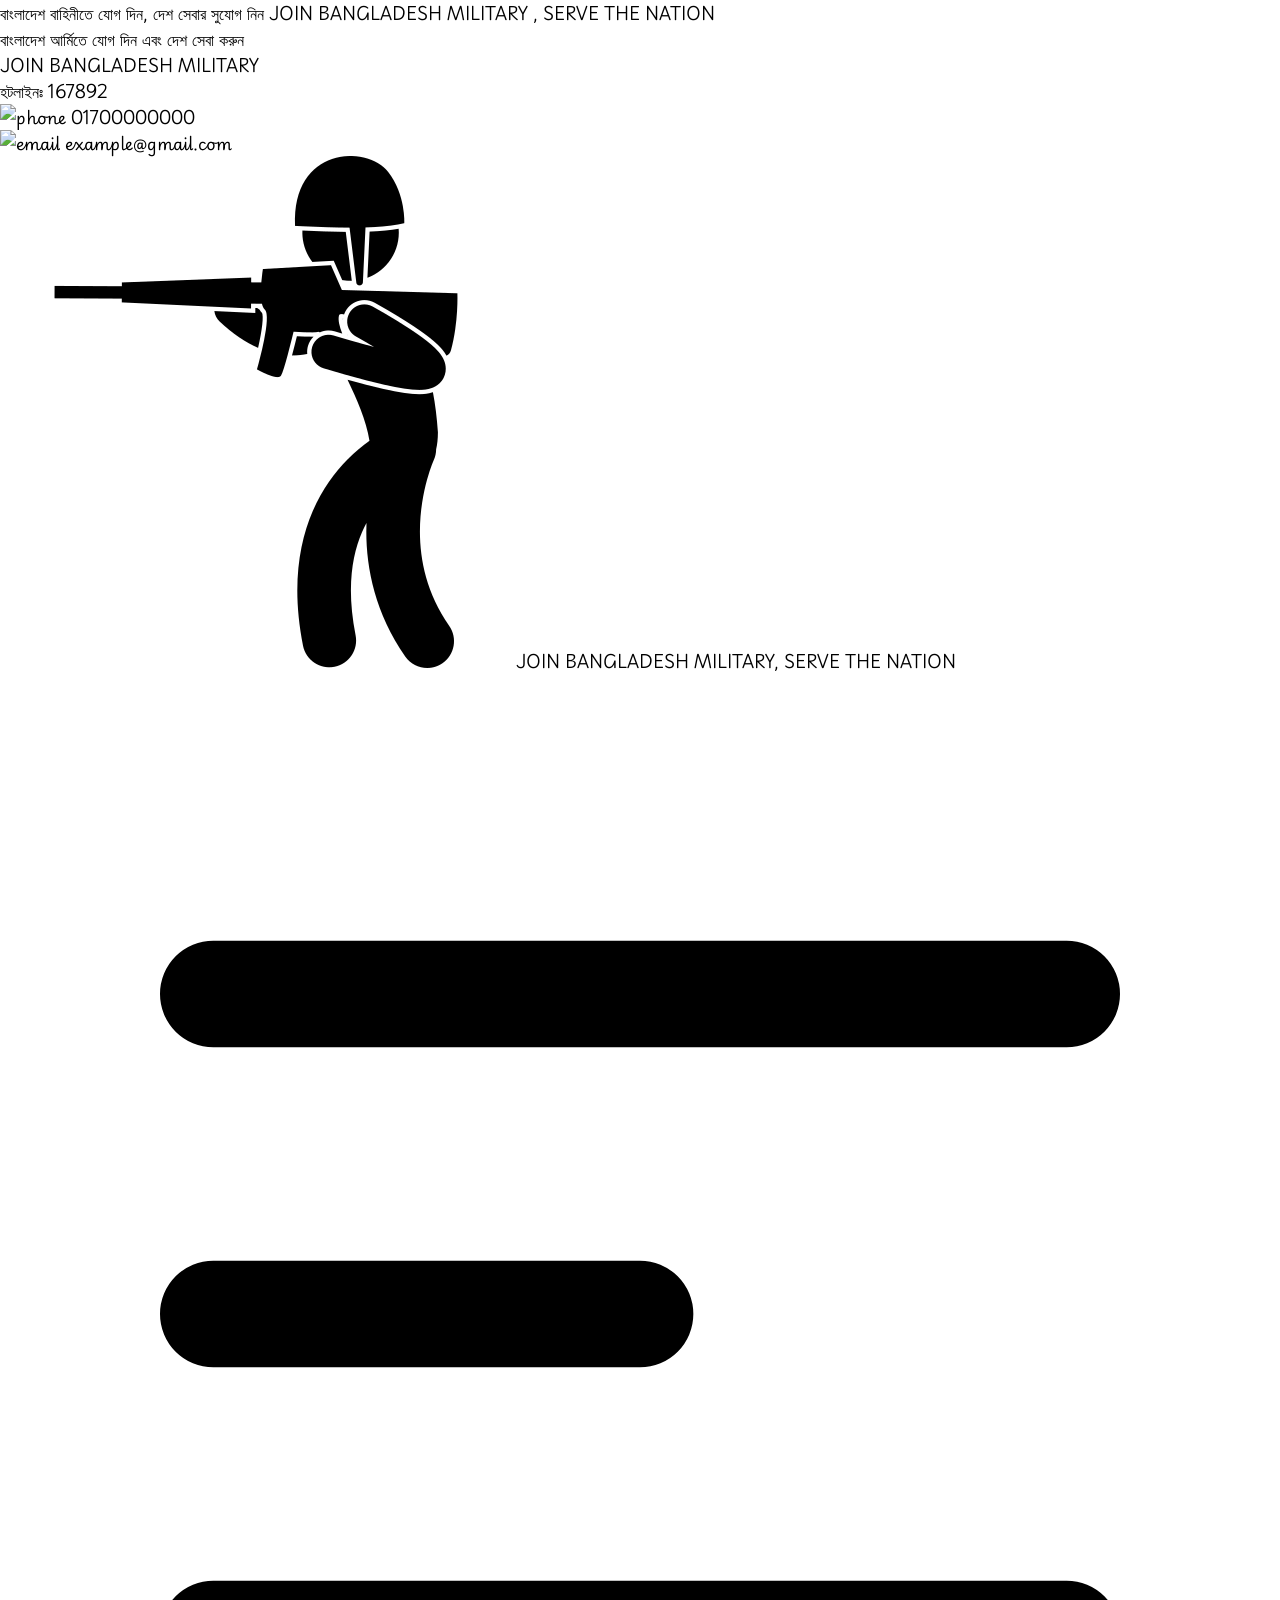
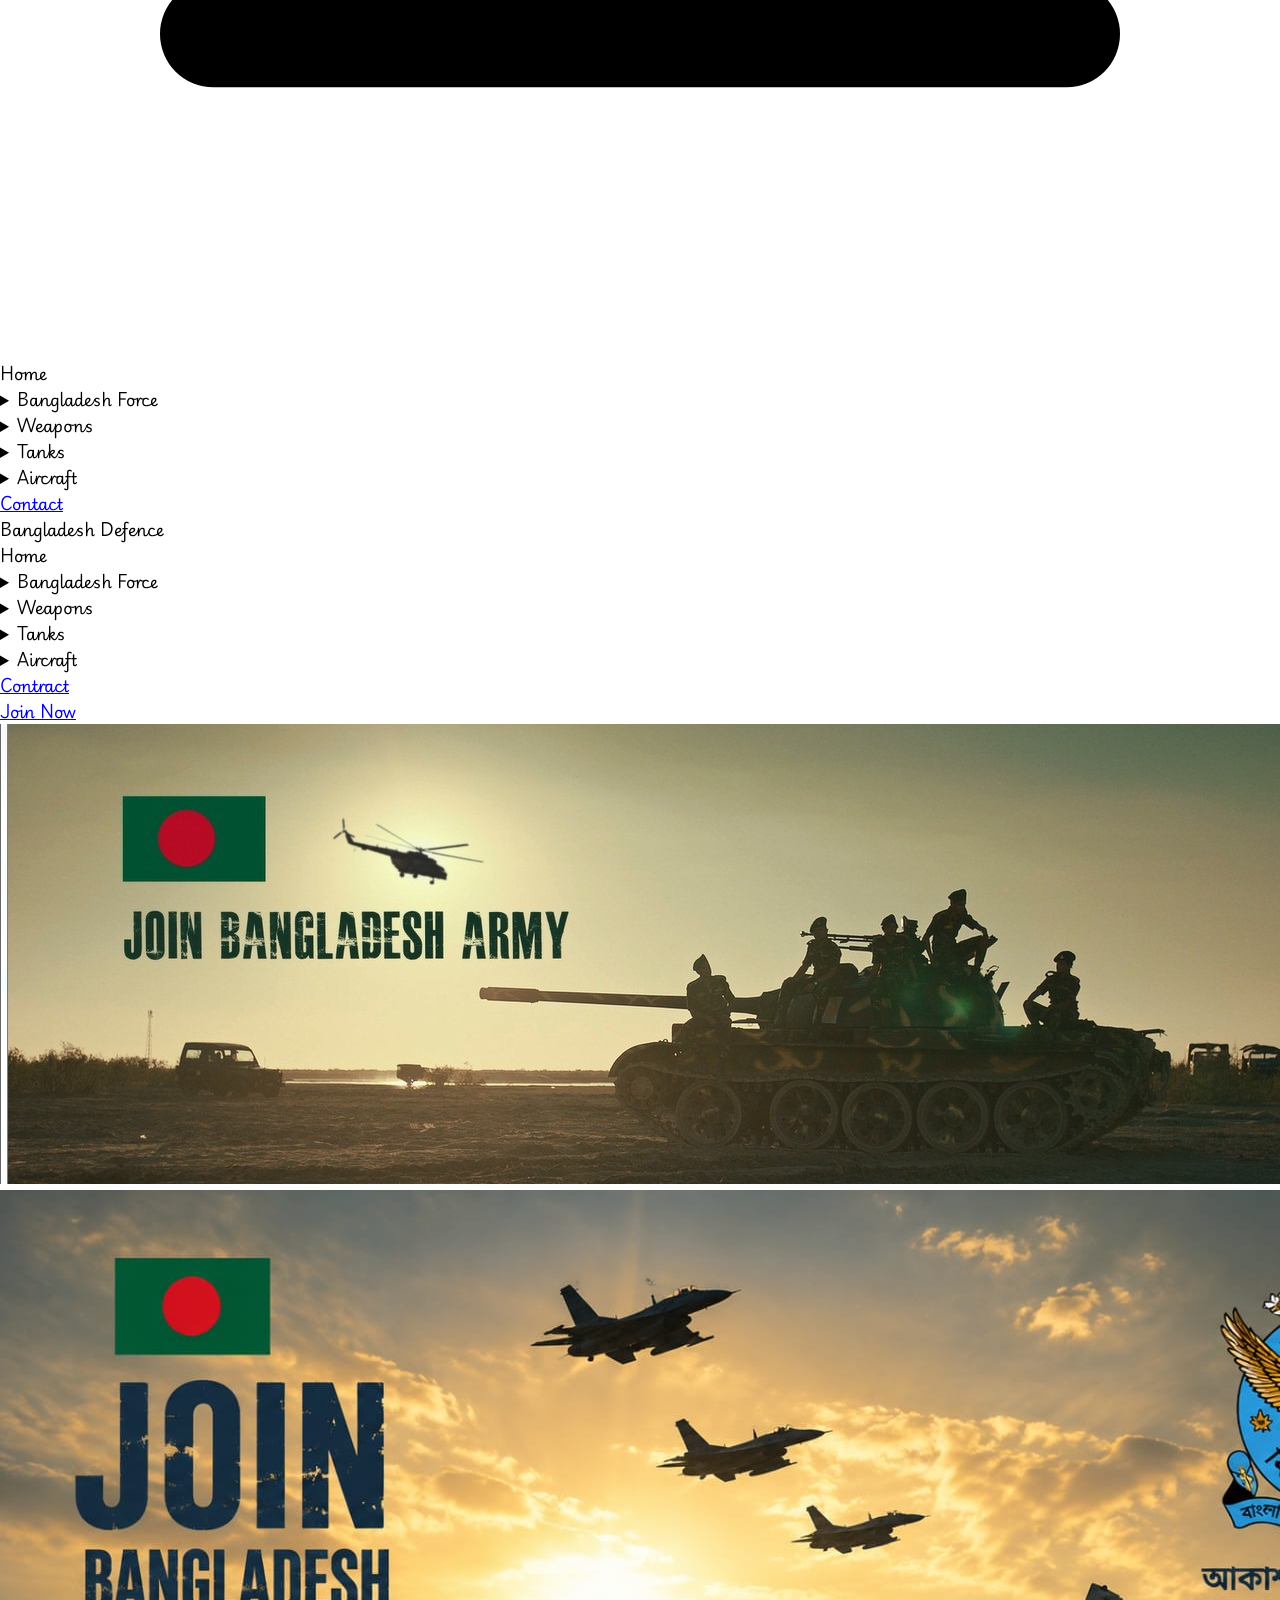
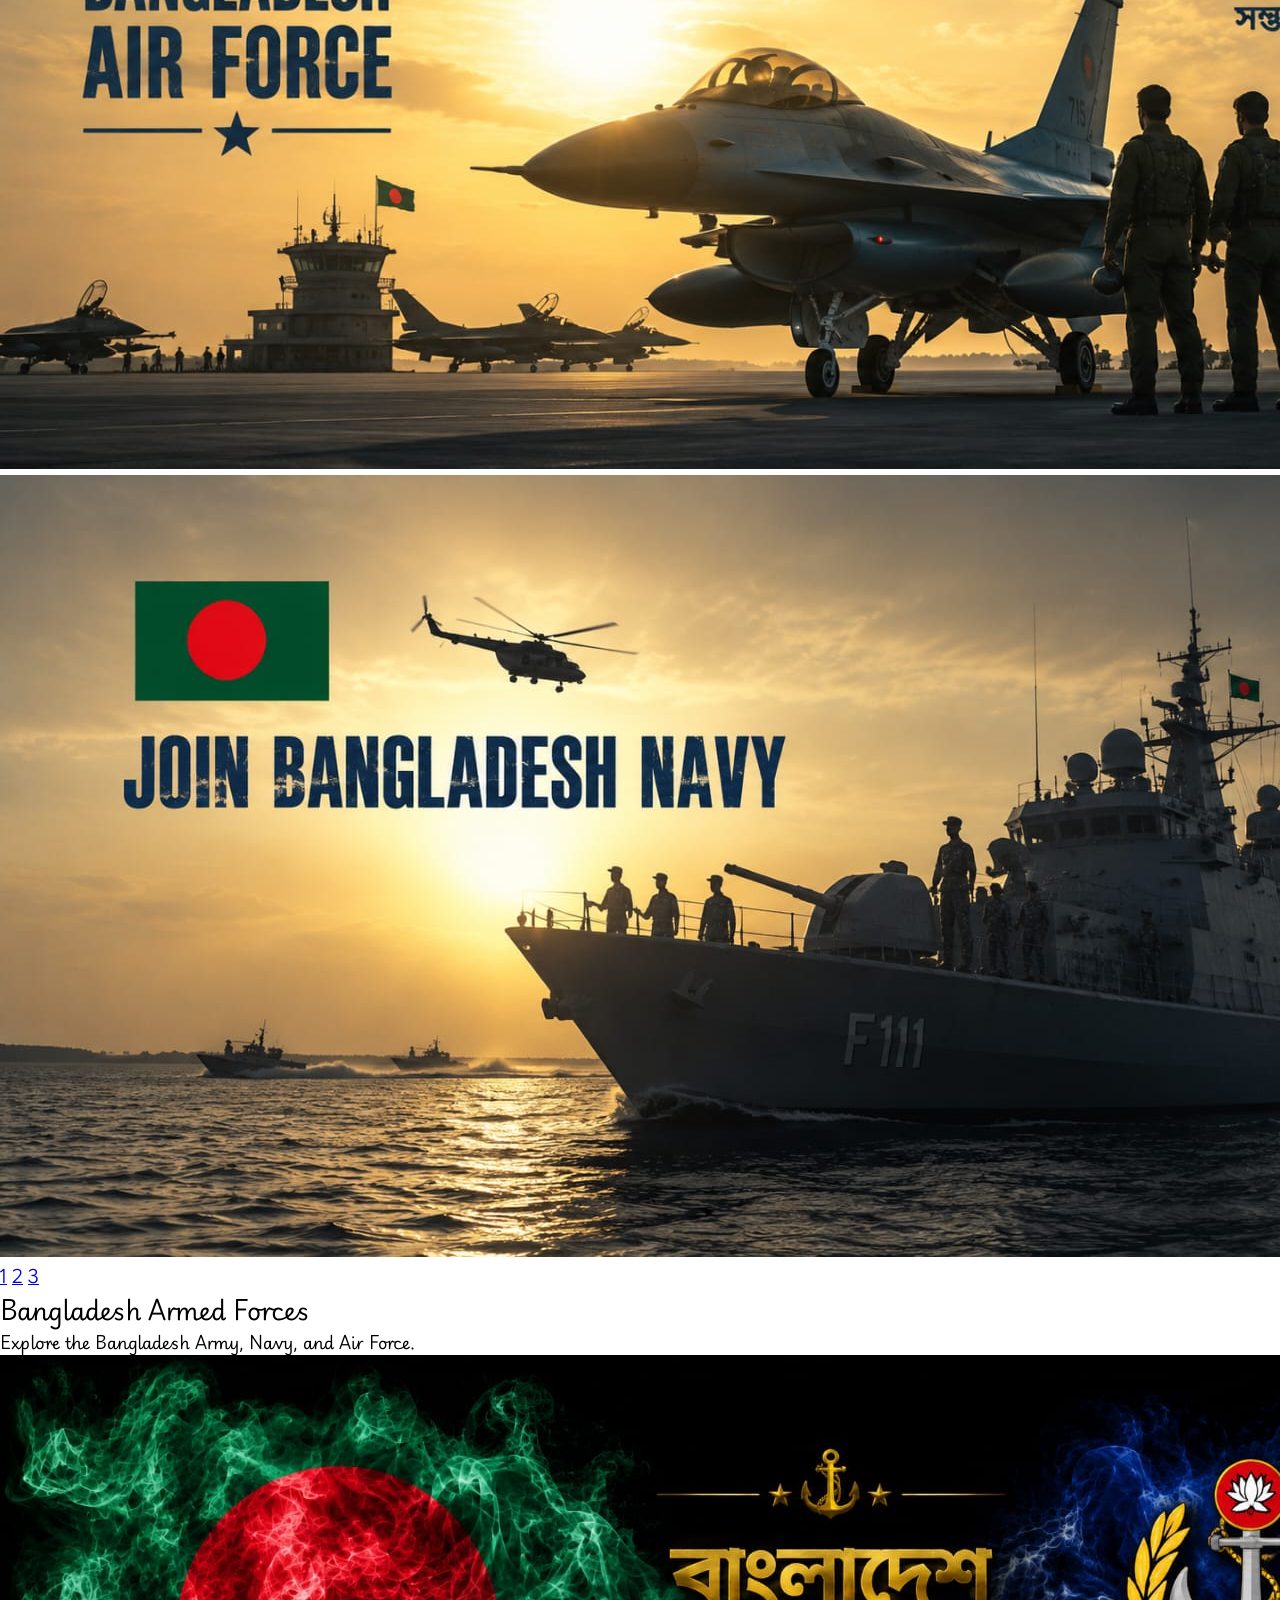
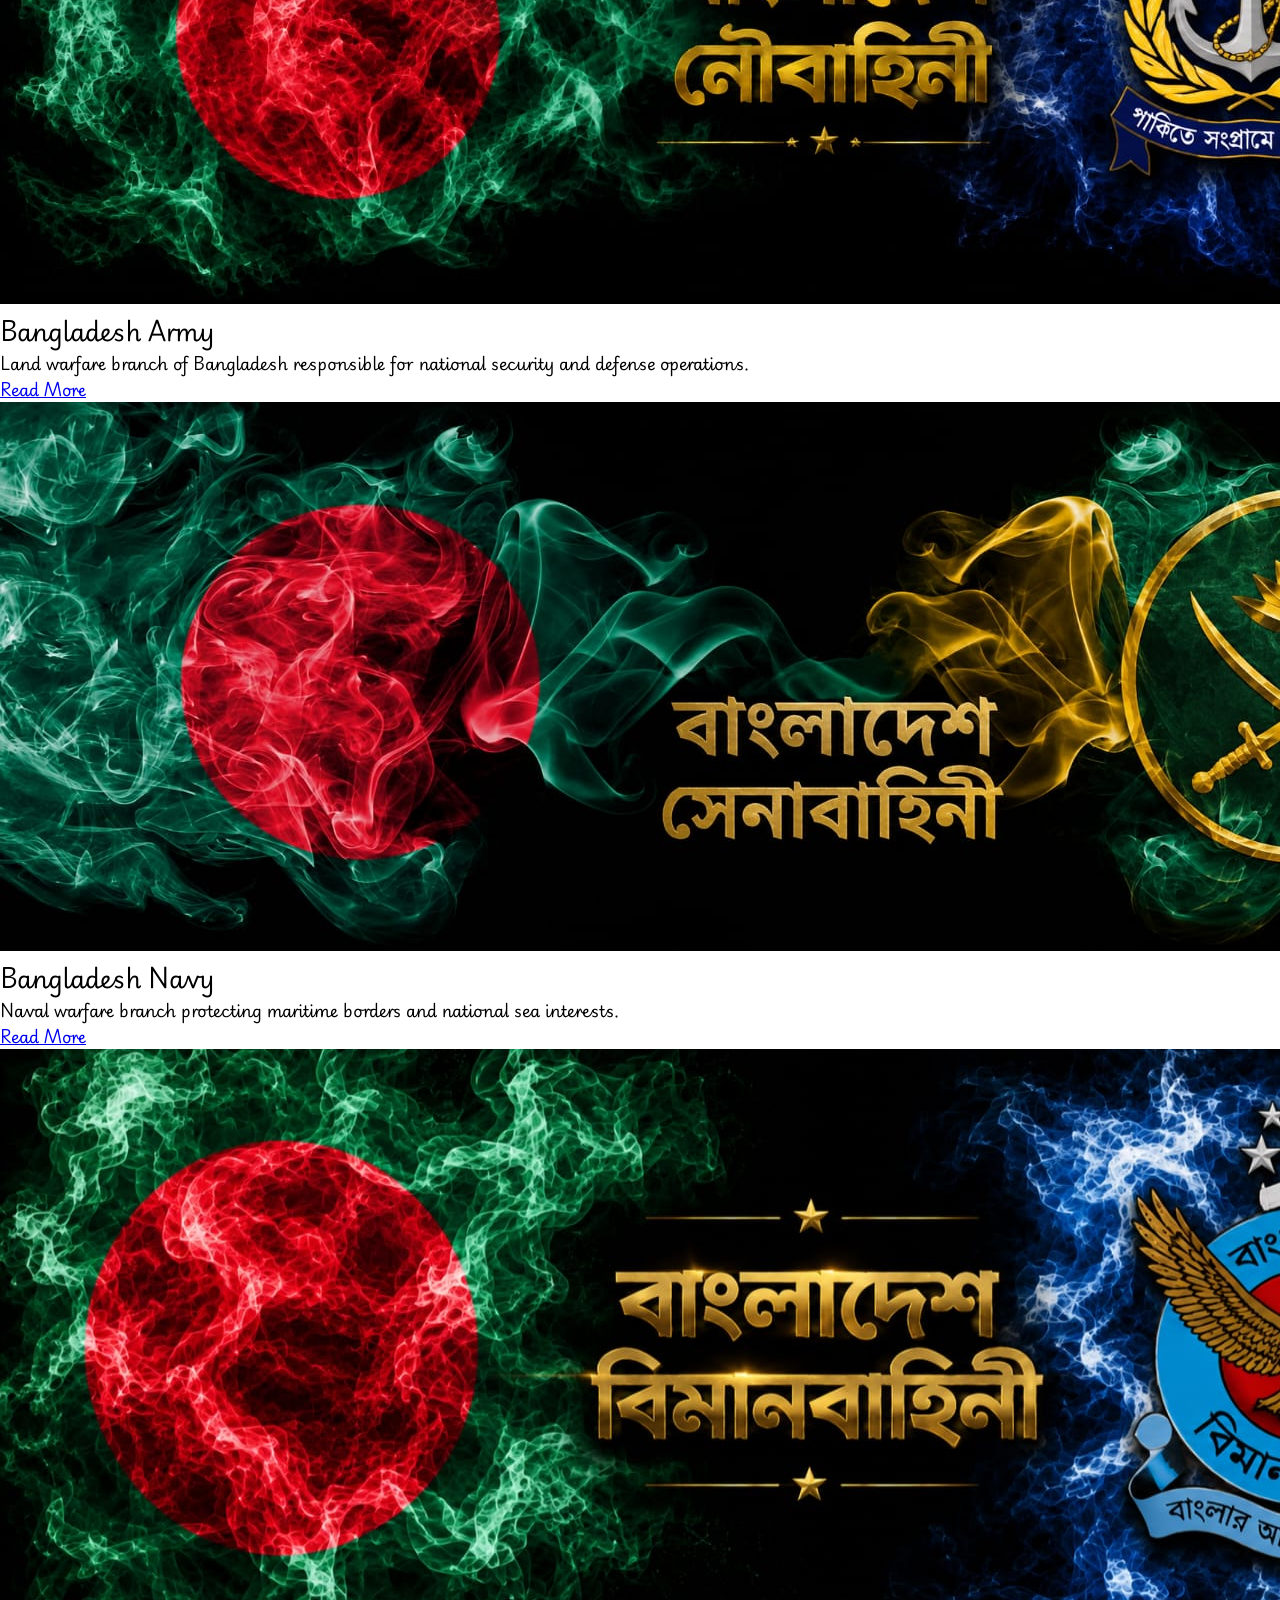
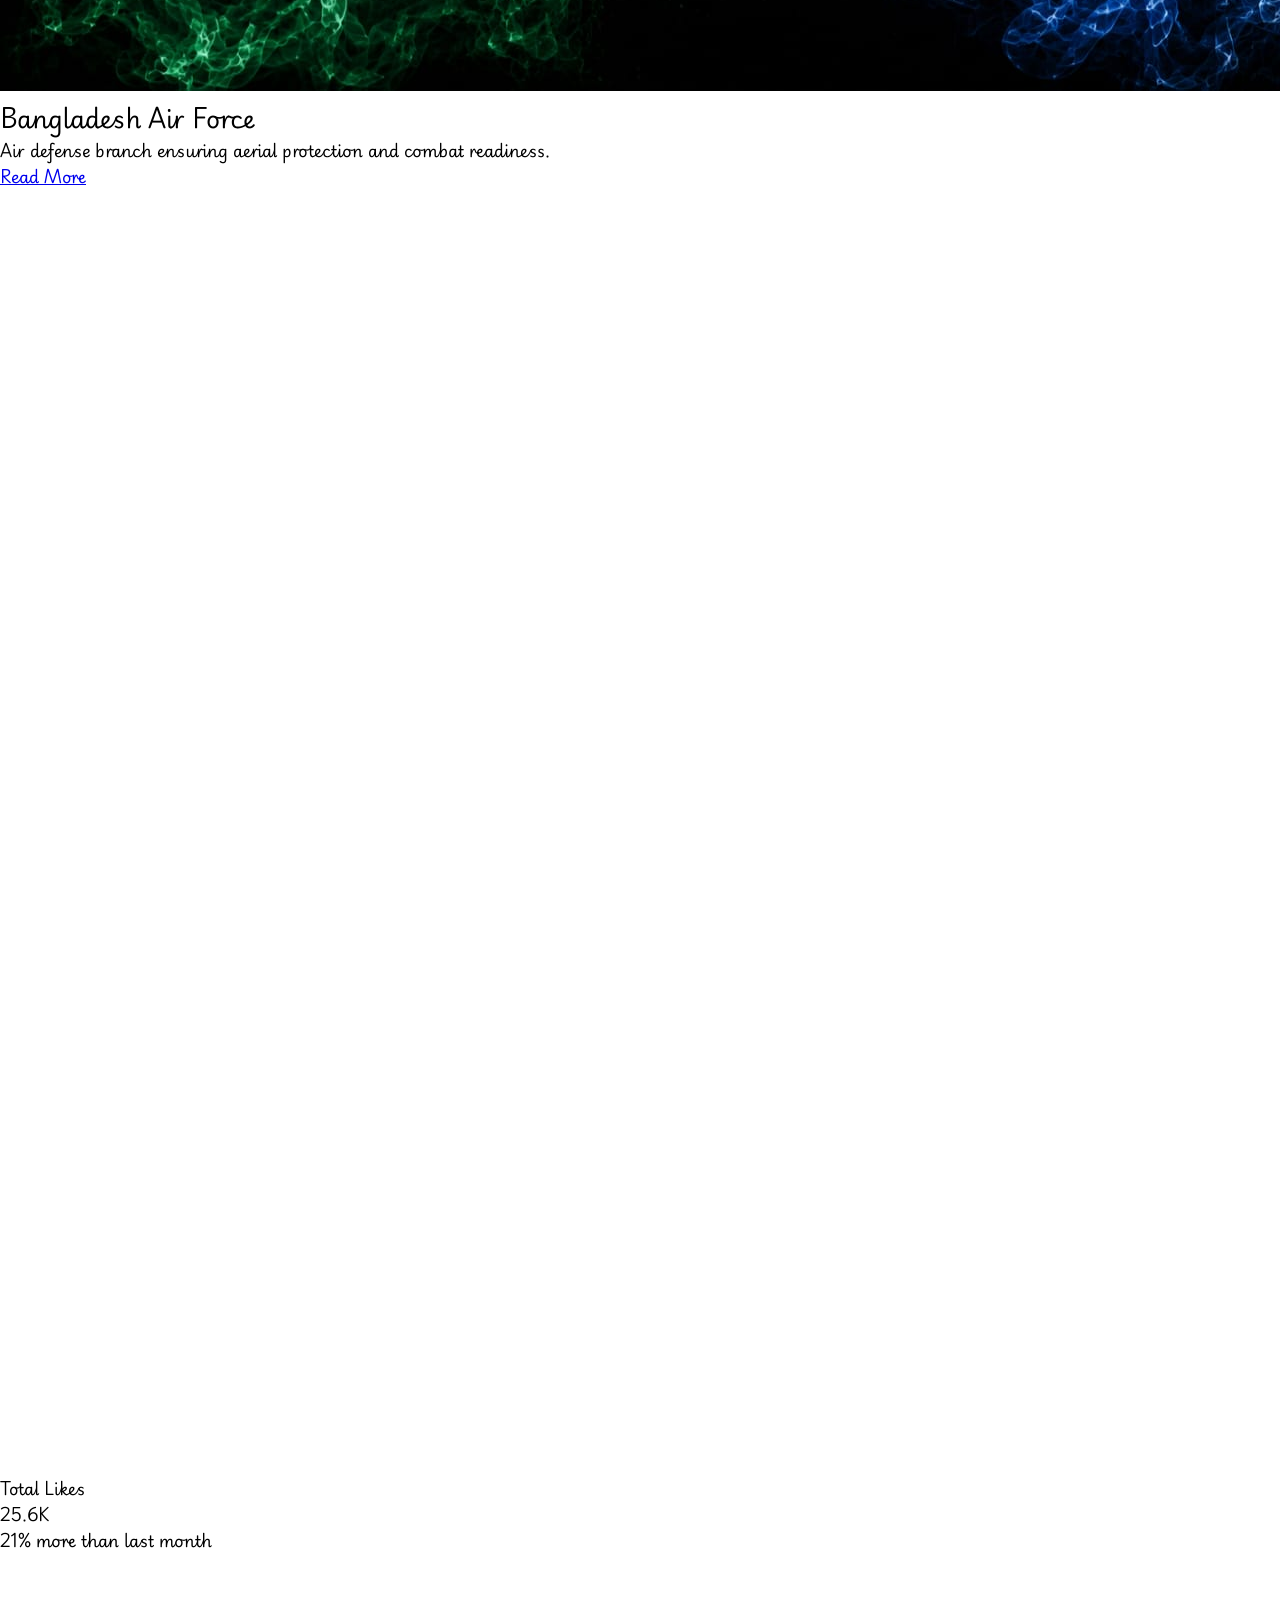
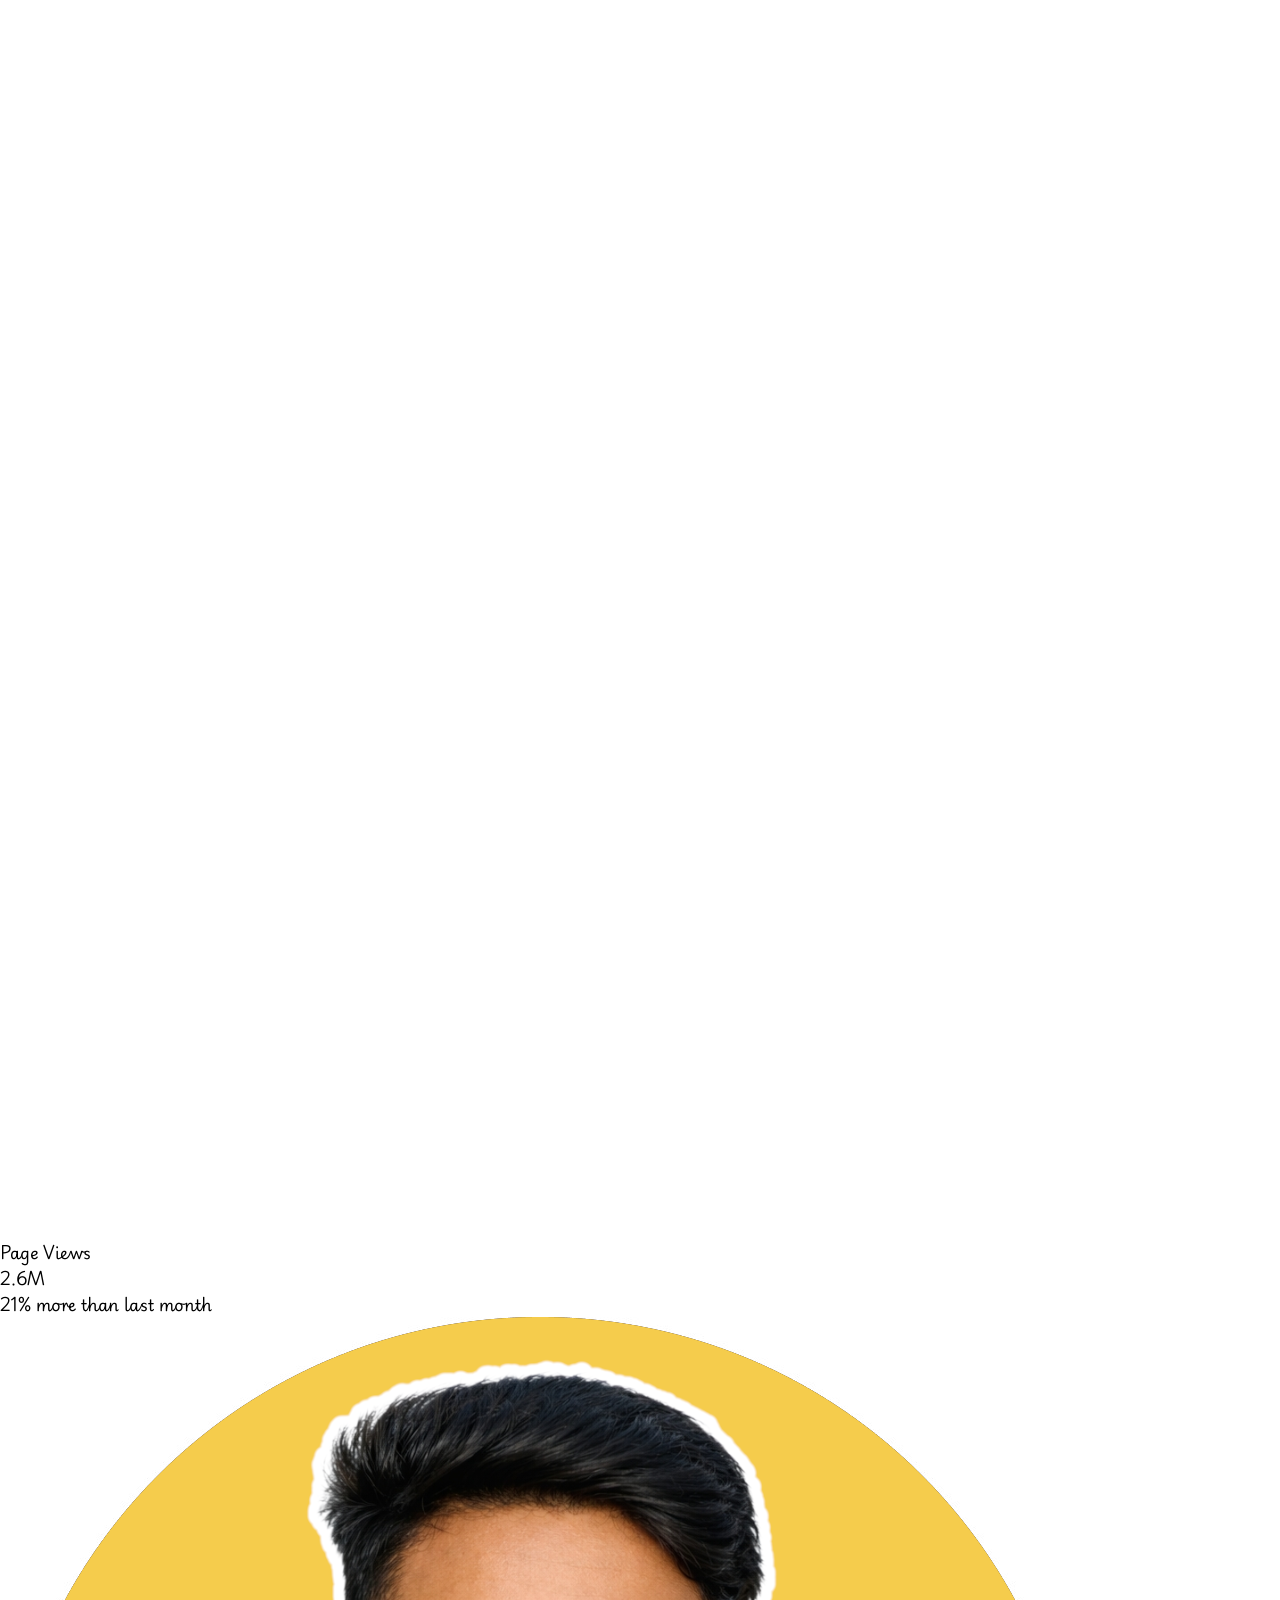
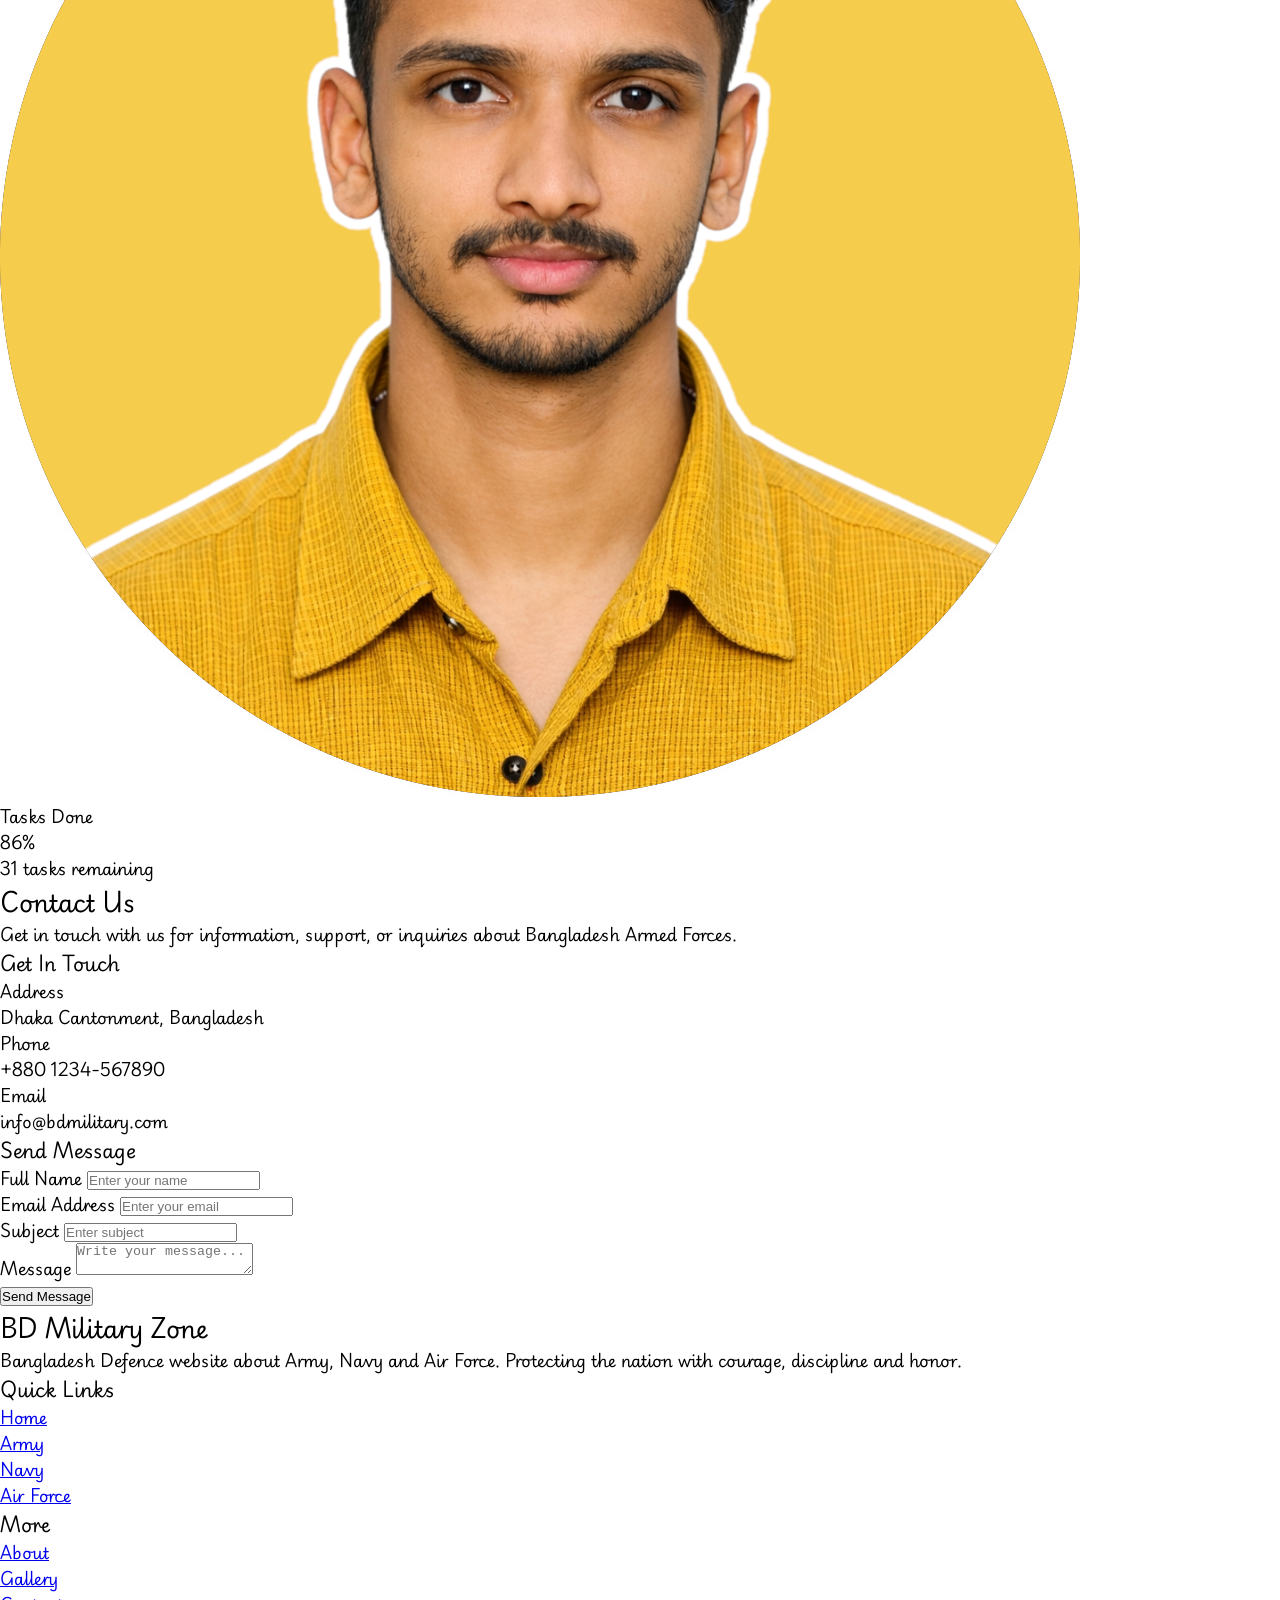
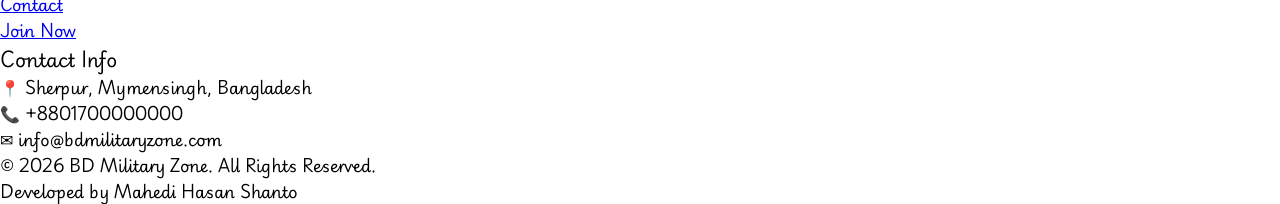
==== commit 5af1278b: "first commit" ====
--- a/index.html
+++ b/index.html
@@ -142,87 +142,87 @@
 
                             <!-- Mobile Dropdown -->
                             <ul tabindex="0"
-    class="menu menu-sm dropdown-content bg-[rgb(228,230,232)] rounded-box z-[1] mt-3 w-52 p-2 shadow text-[#0b1f3a]">
-
-    <!-- Home -->
-    <li>
-        <a>Home</a>
-    </li>
-
-    <!-- Bangladesh Force -->
-    <li>
-        <details>
-
-            <summary>Bangladesh Force</summary>
-
-            <ul class="p-2 bg-[rgb(139,152,171)] rounded-2xl">
-
-                <li><a>Army</a></li>
-                <li><a>Navy</a></li>
-                <li><a>Air Force</a></li>
-
-            </ul>
-
-        </details>
-    </li>
-
-    <!-- Weapons -->
-    <li>
-        <details>
-
-            <summary>Weapons</summary>
-
-            <ul class="p-2 bg-[rgb(139,152,171)]  rounded-2xl">
-
-                <li><a>Rifle</a></li>
-                <li><a>Missile</a></li>
-                <li><a>Machine Gun</a></li>
-
-            </ul>
-
-        </details>
-    </li>
-
-    <!-- Tanks -->
-    <li>
-        <details>
-
-            <summary>Tanks</summary>
-
-            <ul class="p-2 bg-[rgb(139,152,171)] rounded-2xl">
-
-                <li><a>Battle Tank</a></li>
-                <li><a>Light Tank</a></li>
-                <li><a>Armored Vehicle</a></li>
-
-            </ul>
-
-        </details>
-    </li>
-
-    <!-- Aircraft -->
-    <li>
-        <details>
-
-            <summary>Aircraft</summary>
-
-            <ul class="p-2 bg-[rgb(139,152,171)] rounded-2xl">
-
-                <li><a>Fighter Jet</a></li>
-                <li><a>Helicopter</a></li>
-                <li><a>Transport Aircraft</a></li>
-
-            </ul>
-
-        </details>
-    </li>
-
-    <!-- Contact -->
-    <li>
-        <a>Contact</a>
-    </li>
-
-</ul>
+                                class="menu menu-sm dropdown-content bg-[rgb(228,230,232)] rounded-box z-[1] mt-3 w-52 p-2 shadow text-[#0b1f3a]">
+
+                                <!-- Home -->
+                                <li>
+                                    <a>Home</a>
+                                </li>
+
+                                <!-- Bangladesh Force -->
+                                <li>
+                                    <details>
+
+                                        <summary>Bangladesh Force</summary>
+
+                                        <ul class="p-2 bg-[rgb(139,152,171)] rounded-2xl">
+
+                                            <li><a href="army.html">Army</a></li>
+                                            <li><a href="Navy.html">Navy</a></li>
+                                            <li><a href="airforce.html">Air Force</a></li>
+
+                                        </ul>
+
+                                    </details>
+                                </li>
+
+                                <!-- Weapons -->
+                                <li>
+                                    <details>
+
+                                        <summary>Weapons</summary>
+
+                                        <ul class="p-2 bg-[rgb(139,152,171)]  rounded-2xl">
+
+                                            <li><a href="Rifie.html">Rifle</a></li>
+                                            <li><a href="Missile.html">Missile</a></li>
+                                            <li><a href="Machine.html">Machine Gun</a></li>
+
+                                        </ul>
+
+                                    </details>
+                                </li>
+
+                                <!-- Tanks -->
+                                <li>
+                                    <details>
+
+                                        <summary>Tanks</summary>
+
+                                        <ul class="p-2 bg-[rgb(139,152,171)] rounded-2xl">
+
+                                            <li><a href="BattleTank.html">Battle Tank</a></li>
+                                            <li><a href="light.html">Light Tank</a></li>
+                                            <li><a href="Armorred.html">Armored Vehicle</a></li>
+
+                                        </ul>
+
+                                    </details>
+                                </li>
+
+                                <!-- Aircraft -->
+                                <li>
+                                    <details>
+
+                                        <summary>Aircraft</summary>
+
+                                        <ul class="p-2 bg-[rgb(139,152,171)] rounded-2xl">
+
+                                            <li><a href="fight jet.html">Fighter Jet</a></li>
+                                            <li><a href="helicopter.html">Helicopter</a></li>
+                                            <li><a href="transsport air.html">Transport Aircraft</a></li>
+
+                                        </ul>
+
+                                    </details>
+                                </li>
+
+                                <!-- Contact -->
+                                <li>
+                                    <a href="contract.html">Contact</a>
+                                </li>
+
+                            </ul>
 
                         </div>
 
@@ -236,806 +236,767 @@
                     <!-- Desktop Menu -->
                     <div class="navbar-center hidden lg:flex">
 
-    <ul class="menu menu-horizontal px-1 text-[#0b1f3a] font-medium">
-
-        <!-- Home -->
-        <li>
-            <a class="hover:text-[rgb(38,109,5)] duration-300">
-                Home
-            </a>
-        </li>
-
-        <!-- Bangladesh Force -->
-        <li>
-            <details>
-
-                <summary class="hover:text-[rgb(38,109,5)] duration-300">
-                    Bangladesh Force
-                </summary>
-
-                <ul class="p-2 bg-[#f2f5f9] text-[#0b1f3a] rounded-lg w-44 shadow-lg">
-
-                    <li>
-                        <a href="army.html"
-                        class="hover:bg-[rgb(38,109,5)] hover:text-white rounded-md">
-                            Army
-                        </a>
-                    </li>
-
-                    <li>
-                        <a href="Navy.html"
-                        class="hover:bg-[rgb(38,109,5)] hover:text-white rounded-md">
-                            Navy
-                        </a>
-                    </li>
-
-                    <li>
-                        <a href="airforce.html"
-                        class="hover:bg-[rgb(38,109,5)] hover:text-white rounded-md">
-                            Air Force
-                        </a>
-                    </li>
-
-                </ul>
-
-            </details>
-        </li>
-
-        <!-- Weapons -->
-        <li>
-            <details>
-
-                <summary class="hover:text-[rgb(38,109,5)] duration-300">
-                    Weapons
-                </summary>
-
-                <ul class="p-2 bg-[#f2f5f9] text-[#0b1f3a] rounded-lg w-44 shadow-lg">
-
-                    <li>
-                        <a href="Rifie.html"
-                        class="hover:bg-[rgb(38,109,5)] hover:text-white rounded-md">
-                            Rifle
-                        </a>
-                    </li>
-
-                    <li>
-                        <a href="Missile.html"
-                        class="hover:bg-[rgb(38,109,5)] hover:text-white rounded-md">
-                            Missile
-                        </a>
-                    </li>
-
-                    <li>
-                        <a href="Machine.html"
-                        class="hover:bg-[rgb(38,109,5)] hover:text-white rounded-md">
-                            Machine Gun
-                        </a>
-                    </li>
-
-                </ul>
-
-            </details>
-        </li>
-
-        
-        <!-- Tanks -->
-<li>
-    <details>
-
-        <summary class="hover:text-[rgb(38,109,5)] duration-300">
-            Tanks
-        </summary>
-
-        <ul class="p-2 bg-[#f2f5f9] text-[#0b1f3a] rounded-lg w-44 shadow-lg">
-
-            <li>
-                <a class="hover:bg-[rgb(38,109,5)] hover:text-white rounded-md">
-                    Battle Tank
-                </a>
-            </li>
-
-            <li>
-                <a class="hover:bg-[rgb(38,109,5)] hover:text-white rounded-md">
-                    Light Tank
-                </a>
-            </li>
-
-            <li>
-                <a class="hover:bg-[rgb(38,109,5)] hover:text-white rounded-md">
-                    Armored Vehicle
-                </a>
-            </li>
-
-        </ul>
-
-    </details>
-</li>
-
-<!-- Aircraft -->
-<li>
-    <details>
-
-        <summary class="hover:text-[rgb(38,109,5)] duration-300">
-            Aircraft
-        </summary>
-
-        <ul class="p-2 bg-[#f2f5f9] text-[#0b1f3a] rounded-lg w-44 shadow-lg">
-
-            <li>
-                <a class="hover:bg-[rgb(38,109,5)] hover:text-white rounded-md">
-                    Fighter Jet
-                </a>
-            </li>
-
-            <li>
-                <a class="hover:bg-[rgb(38,109,5)] hover:text-white rounded-md">
-                    Helicopter
-                </a>
-            </li>
-
-            <li>
-                <a class="hover:bg-[rgb(38,109,5)] hover:text-white rounded-md">
-                    Transport Aircraft
-                </a>
-            </li>
-
-        </ul>
-
-    </details>
-</li>
-<li>
-        <a class="hover:text-green-700">Contract</a>
-    </li>
-</div>
+                        <ul class="menu menu-horizontal px-1 text-[#0b1f3a] font-medium">
+
+                            <!-- Home -->
+                            <li>
+                                <a class="hover:text-[rgb(38,109,5)] duration-300">
+                                    Home
+                                </a>
+                            </li>
+
+                            <!-- Bangladesh Force -->
+                            <li>
+                                <details>
+
+                                    <summary class="hover:text-[rgb(38,109,5)] duration-300">
+                                        Bangladesh Force
+                                    </summary>
+
+                                    <ul class="p-2 bg-[#f2f5f9] text-[#0b1f3a] rounded-lg w-44 shadow-lg">
+
+                                        <li>
+                                            <a href="army.html"
+                                                class="hover:bg-[rgb(38,109,5)] hover:text-white rounded-md">
+                                                Army
+                                            </a>
+                                        </li>
+
+                                        <li>
+                                            <a href="Navy.html"
+                                                class="hover:bg-[rgb(38,109,5)] hover:text-white rounded-md">
+                                                Navy
+                                            </a>
+                                        </li>
+
+                                        <li>
+                                            <a href="airforce.html"
+                                                class="hover:bg-[rgb(38,109,5)] hover:text-white rounded-md">
+                                                Air Force
+                                            </a>
+                                        </li>
+
+                                    </ul>
+
+                                </details>
+                            </li>
+
+                            <!-- Weapons -->
+                            <li>
+                                <details>
+
+                                    <summary class="hover:text-[rgb(38,109,5)] duration-300">
+                                        Weapons
+                                    </summary>
+
+                                    <ul class="p-2 bg-[#f2f5f9] text-[#0b1f3a] rounded-lg w-44 shadow-lg">
+
+                                        <li>
+                                            <a href="Rifie.html"
+                                                class="hover:bg-[rgb(38,109,5)] hover:text-white rounded-md">
+                                                Rifle
+                                            </a>
+                                        </li>
+
+                                        <li>
+                                            <a href="Missile.html"
+                                                class="hover:bg-[rgb(38,109,5)] hover:text-white rounded-md">
+                                                Missile
+                                            </a>
+                                        </li>
+
+                                        <li>
+                                            <a href="Machine.html"
+                                                class="hover:bg-[rgb(38,109,5)] hover:text-white rounded-md">
+                                                Machine Gun
+                                            </a>
+                                        </li>
+
+                                    </ul>
+
+                                </details>
+                            </li>
+
+
+                            <!-- Tanks -->
+                            <li>
+                                <details>
+
+                                    <summary class="hover:text-[rgb(38,109,5)] duration-300">
+                                        Tanks
+                                    </summary>
+
+                                    <ul class="p-2 bg-[#f2f5f9] text-[#0b1f3a] rounded-lg w-44 shadow-lg">
+
+                                        <li>
+                                            <a href="BattleTank.html"
+                                                class="hover:bg-[rgb(38,109,5)] hover:text-white rounded-md">
+                                                Battle Tank
+                                            </a>
+                                        </li>
+
+                                        <li>
+                                            <a href="light.html"
+                                                class="hover:bg-[rgb(38,109,5)] hover:text-white rounded-md">
+                                                Light Tank
+                                            </a>
+                                        </li>
+
+                                        <li>
+                                            <a href="Armorred.html"
+                                                class="hover:bg-[rgb(38,109,5)] hover:text-white rounded-md">
+                                                Armored Vehicle
+                                            </a>
+                                        </li>
+
+                                    </ul>
+
+                                </details>
+                            </li>
+
+                            <!-- Aircraft -->
+                            <li>
+                                <details>
+
+                                    <summary class="hover:text-[rgb(38,109,5)] duration-300">
+                                        Aircraft
+                                    </summary>
+
+                                    <ul class="p-2 bg-[#f2f5f9] text-[#0b1f3a] rounded-lg w-44 shadow-lg">
+
+                                        <li>
+                                            <a href="fight jet.html"
+                                                class="hover:bg-[rgb(38,109,5)] hover:text-white rounded-md">
+                                                Fighter Jet
+                                            </a>
+                                        </li>
+
+                                        <li>
+                                            <a href="helicopter.html"
+                                                class="hover:bg-[rgb(38,109,5)] hover:text-white rounded-md">
+                                                Helicopter
+                                            </a>
+                                        </li>
+
+                                        <li>
+                                            <a href="transsport air.html"
+                                                class="hover:bg-[rgb(38,109,5)] hover:text-white rounded-md">
+                                                Transport Aircraft
+                                            </a>
+                                        </li>
+
+                                    </ul>
+
+                                </details>
+                            </li>
+                            <li>
+                                <a href="contract.html" class="hover:text-green-700">Contract</a>
+                            </li>
+                    </div>
 
                     <!-- Right -->
                     <div class="navbar-end">
 
-    <a href="joinnow.html"
-       class="btn bg-yellow-400 border-none hover:bg-yellow-500 text-black">
-        Join Now
-    </a>
-
-</div>
+                        <a href="joinnow.html" class="btn bg-yellow-400 border-none hover:bg-yellow-500 text-black">
+                            Join Now
+                        </a>
+
+                    </div>
 
                 </div>
 
             </div>
         </section>
-<!-- ........................ -->
-
-<section class="">
-    <div class="carousel w-full">
-  <div id="item1" class="carousel-item w-full">
-    <img
-      src="imgs/WhatsApp Image 2026-05-13 at 10.30.49 PM.jpeg"
-      class="w-full" />
-  </div>
-  <div id="item2" class="carousel-item w-full">
-    
-      <img
-      src="imgs/WhatsApp Image 2026-05-13 at 10.34.46 PM (1).jpeg"
-      class="w-full" />
-  </div>
-  <div id="item3" class="carousel-item w-full">
-    <img
-      src="imgs/WhatsApp Image 2026-05-13 at 10.34.46 PM.jpeg"
-      class="w-full" />
-  </div>
-  
-</div>
-<div class="flex w-full justify-center gap-2 py-2">
-  <a href="#item1" class="btn btn-xs">1</a>
-  <a href="#item2" class="btn btn-xs">2</a>
-  <a href="#item3" class="btn btn-xs">3</a>
- 
-</div>
-
-</section>
+        <!-- ........................ -->
+
+        <section class="">
+            <div class="carousel w-full">
+                <div id="item1" class="carousel-item w-full">
+                    <img src="imgs/WhatsApp Image 2026-05-13 at 10.30.49 PM.jpeg" class="w-full" />
+                </div>
+                <div id="item2" class="carousel-item w-full">
+
+                    <img src="imgs/WhatsApp Image 2026-05-13 at 10.34.46 PM (1).jpeg" class="w-full" />
+                </div>
+                <div id="item3" class="carousel-item w-full">
+                    <img src="imgs/WhatsApp Image 2026-05-13 at 10.34.46 PM.jpeg" class="w-full" />
+                </div>
+
+            </div>
+            <div class="flex w-full justify-center gap-2 py-2">
+                <a href="#item1" class="btn btn-xs">1</a>
+                <a href="#item2" class="btn btn-xs">2</a>
+                <a href="#item3" class="btn btn-xs">3</a>
+
+            </div>
+
+        </section>
     </header>
 
     <!-- Main -->
     <main class="max-w-[1200px] mx-auto p-5">
-<section class="max-w-7xl mx-auto px-5 py-16">
-
-  <!-- Title -->
-  <div class="text-center mb-12">
-
-    <h2 class="text-4xl md:text-5xl font-bold text-[#0b1f3a]">
-      Bangladesh Armed Forces
-    </h2>
-
-    <p class="text-gray-500 mt-4 max-w-2xl mx-auto">
-      Explore the Bangladesh Army, Navy, and Air Force.
-    </p>
-
-  </div>
-
-  <!-- Cards -->
-  <div class="grid grid-cols-1 sm:grid-cols-2 lg:grid-cols-3 gap-8">
-
-    <!-- ================= Army ================= -->
-
-    <div
-      class="group bg-[#0b1f3a] rounded-3xl overflow-hidden
+        <section class="max-w-7xl mx-auto px-5 py-16">
+
+            <!-- Title -->
+            <div class="text-center mb-12">
+
+                <h2 class="text-4xl md:text-5xl font-bold text-[#0b1f3a]">
+                    Bangladesh Armed Forces
+                </h2>
+
+                <p class="text-gray-500 mt-4 max-w-2xl mx-auto">
+                    Explore the Bangladesh Army, Navy, and Air Force.
+                </p>
+
+            </div>
+
+            <!-- Cards -->
+            <div class="grid grid-cols-1 sm:grid-cols-2 lg:grid-cols-3 gap-8">
+
+                <!-- ================= Army ================= -->
+
+                <div class="group bg-[#0b1f3a] rounded-3xl overflow-hidden
       shadow-xl hover:-translate-y-3 duration-500">
 
-      <!-- Image -->
-      <div class="overflow-hidden">
-
-        <img
-          src="imgs/WhatsApp Image 2026-05-13 at 9.53.56 PM (1).jpeg"
-
-          class="w-full h-[250px] object-cover
+                    <!-- Image -->
+                    <div class="overflow-hidden">
+
+                        <img src="imgs/WhatsApp Image 2026-05-13 at 9.53.56 PM (1).jpeg" class="w-full h-[250px] object-cover
           group-hover:scale-110 duration-700">
 
-      </div>
-
-      <!-- Content -->
-      <div class="p-6">
-
-        <h2 class="text-3xl font-bold text-green-500">
-          Bangladesh Army
-        </h2>
-
-        <p class="mt-4 text-gray-300 leading-7">
-          Land warfare branch of Bangladesh responsible
-          for national security and defense operations.
-        </p>
-
-        <a href="https://www.army.mil.bd/Home"
-
-          class="btn mt-6 bg-green-600 hover:bg-green-700
+                    </div>
+
+                    <!-- Content -->
+                    <div class="p-6">
+
+                        <h2 class="text-3xl font-bold text-green-500">
+                            Bangladesh Army
+                        </h2>
+
+                        <p class="mt-4 text-gray-300 leading-7">
+                            Land warfare branch of Bangladesh responsible
+                            for national security and defense operations.
+                        </p>
+
+                        <a href="https://www.army.mil.bd/Home" class="btn mt-6 bg-green-600 hover:bg-green-700
           border-none text-white rounded-full px-6">
 
-          Read More
-
-        </a>
-
-      </div>
-
-    </div>
-
-    <!-- ================= Navy ================= -->
-
-    <div
-      class="group bg-[#0b1f3a] rounded-3xl overflow-hidden
+                            Read More
+
+                        </a>
+
+                    </div>
+
+                </div>
+
+                <!-- ================= Navy ================= -->
+
+                <div class="group bg-[#0b1f3a] rounded-3xl overflow-hidden
       shadow-xl hover:-translate-y-3 duration-500">
 
-      <!-- Image -->
-      <div class="overflow-hidden">
-
-        <img
-          src="imgs/WhatsApp Image 2026-05-13 at 9.53.56 PM (2).jpeg"
-
-          class="w-full h-[250px] object-cover
+                    <!-- Image -->
+                    <div class="overflow-hidden">
+
+                        <img src="imgs/WhatsApp Image 2026-05-13 at 9.53.56 PM (2).jpeg" class="w-full h-[250px] object-cover
           group-hover:scale-110 duration-700">
 
-      </div>
-
-      <!-- Content -->
-      <div class="p-6">
-
-        <h2 class="text-3xl font-bold text-blue-500">
-          Bangladesh Navy
-        </h2>
-
-        <p class="mt-4 text-gray-300 leading-7">
-          Naval warfare branch protecting maritime borders
-          and national sea interests.
-        </p>
-
-        <a href="https://www.navy.mil.bd/"
-
-          class="btn mt-6 bg-blue-600 hover:bg-blue-700
+                    </div>
+
+                    <!-- Content -->
+                    <div class="p-6">
+
+                        <h2 class="text-3xl font-bold text-blue-500">
+                            Bangladesh Navy
+                        </h2>
+
+                        <p class="mt-4 text-gray-300 leading-7">
+                            Naval warfare branch protecting maritime borders
+                            and national sea interests.
+                        </p>
+
+                        <a href="https://www.navy.mil.bd/" class="btn mt-6 bg-blue-600 hover:bg-blue-700
           border-none text-white rounded-full px-6">
 
-          Read More
-
-        </a>
-
-      </div>
-
-    </div>
-
-    <!-- ================= Air Force ================= -->
-
-    <div
-      class="group bg-[#0b1f3a] rounded-3xl overflow-hidden
+                            Read More
+
+                        </a>
+
+                    </div>
+
+                </div>
+
+                <!-- ================= Air Force ================= -->
+
+                <div class="group bg-[#0b1f3a] rounded-3xl overflow-hidden
       shadow-xl hover:-translate-y-3 duration-500">
 
-      <!-- Image -->
-      <div class="overflow-hidden">
-
-        <img
-          src="imgs/WhatsApp Image 2026-05-13 at 9.53.56 PM.jpeg"
-
-          class="w-full h-[250px] object-cover
+                    <!-- Image -->
+                    <div class="overflow-hidden">
+
+                        <img src="imgs/WhatsApp Image 2026-05-13 at 9.53.56 PM.jpeg" class="w-full h-[250px] object-cover
           group-hover:scale-110 duration-700">
 
-      </div>
-
-      <!-- Content -->
-      <div class="p-6">
-
-        <h2 class="text-3xl font-bold text-sky-400">
-          Bangladesh Air Force
-        </h2>
-
-        <p class="mt-4 text-gray-300 leading-7">
-          Air defense branch ensuring aerial protection
-          and combat readiness.
-        </p>
-
-        <a href="https://baf.mil.bd/index.php"
-
-          class="btn mt-6 bg-sky-600 hover:bg-sky-700
+                    </div>
+
+                    <!-- Content -->
+                    <div class="p-6">
+
+                        <h2 class="text-3xl font-bold text-sky-400">
+                            Bangladesh Air Force
+                        </h2>
+
+                        <p class="mt-4 text-gray-300 leading-7">
+                            Air defense branch ensuring aerial protection
+                            and combat readiness.
+                        </p>
+
+                        <a href="https://baf.mil.bd/index.php" class="btn mt-6 bg-sky-600 hover:bg-sky-700
           border-none text-white rounded-full px-6">
 
-          Read More
-
-        </a>
-
-      </div>
-
-    </div>
-
-  </div>
-
-</section>
-<section class="bg-[#07111f] px-5 py-16">
-
-  <div class="max-w-7xl mx-auto">
-
-    <!-- Stats Container -->
-    <div
-      class="stats stats-vertical lg:stats-horizontal
+                            Read More
+
+                        </a>
+
+                    </div>
+
+                </div>
+
+            </div>
+
+        </section>
+        <section class="bg-[#07111f] px-5 py-16">
+
+            <div class="max-w-7xl mx-auto">
+
+                <!-- Stats Container -->
+                <div class="stats stats-vertical lg:stats-horizontal
       w-full shadow-2xl rounded-3xl
       bg-[#0b1f3a] text-white border border-white/10">
 
-      <!-- ================= Stat 1 ================= -->
-
-      <div class="stat">
-
-        <div class="stat-figure text-green-400">
-
-          <svg
-            xmlns="http://www.w3.org/2000/svg"
-            fill="none"
-            viewBox="0 0 24 24"
-            class="inline-block h-10 w-10 stroke-current">
-
-            <path
-              stroke-linecap="round"
-              stroke-linejoin="round"
-              stroke-width="2"
-
-              d="M4.318 6.318a4.5 4.5 0 000 6.364L12 20.364l7.682-7.682a4.5 4.5 0 00-6.364-6.364L12 7.636l-1.318-1.318a4.5 4.5 0 00-6.364 0z">
-            </path>
-
-          </svg>
+                    <!-- ================= Stat 1 ================= -->
+
+                    <div class="stat">
+
+                        <div class="stat-figure text-green-400">
+
+                            <svg xmlns="http://www.w3.org/2000/svg" fill="none" viewBox="0 0 24 24"
+                                class="inline-block h-10 w-10 stroke-current">
+
+                                <path stroke-linecap="round" stroke-linejoin="round" stroke-width="2"
+                                    d="M4.318 6.318a4.5 4.5 0 000 6.364L12 20.364l7.682-7.682a4.5 4.5 0 00-6.364-6.364L12 7.636l-1.318-1.318a4.5 4.5 0 00-6.364 0z">
+                                </path>
+
+                            </svg>
+
+                        </div>
+
+                        <div class="stat-title text-gray-400">
+                            Total Likes
+                        </div>
+
+                        <div class="stat-value text-green-400">
+                            25.6K
+                        </div>
+
+                        <div class="stat-desc text-gray-500">
+                            21% more than last month
+                        </div>
+
+                    </div>
+
+                    <!-- ================= Stat 2 ================= -->
+
+                    <div class="stat">
+
+                        <div class="stat-figure text-blue-400">
+
+                            <svg xmlns="http://www.w3.org/2000/svg" fill="none" viewBox="0 0 24 24"
+                                class="inline-block h-10 w-10 stroke-current">
+
+                                <path stroke-linecap="round" stroke-linejoin="round" stroke-width="2"
+                                    d="M13 10V3L4 14h7v7l9-11h-7z">
+                                </path>
+
+                            </svg>
+
+                        </div>
+
+                        <div class="stat-title text-gray-400">
+                            Page Views
+                        </div>
+
+                        <div class="stat-value text-blue-400">
+                            2.6M
+                        </div>
+
+                        <div class="stat-desc text-gray-500">
+                            21% more than last month
+                        </div>
+
+                    </div>
+
+                    <!-- ================= Stat 3 ================= -->
+
+                    <div class="stat">
+
+                        <div class="stat-figure">
+
+                            <div class="avatar online">
+
+                                <div class="w-16 rounded-full ring ring-sky-500 ring-offset-2">
+
+                                    <img src="imgs/file_00000000a71871fab1654b1de5cd357d (1) (1).png" />
+
+                                </div>
+
+                            </div>
+
+                        </div>
+
+                        <div class="stat-title text-gray-400">
+                            Tasks Done
+                        </div>
+
+                        <div class="stat-value text-sky-400">
+                            86%
+                        </div>
+
+                        <div class="stat-desc text-gray-500">
+                            31 tasks remaining
+                        </div>
+
+                    </div>
+
+                </div>
+
+            </div>
+
+        </section>
+
+
+
+
+
+    </main>
+
+
+
+
+
+
+
+
+
+
+
+
+
+
+
+
+
+
+
+
+
+
+
+
+
+
+
+
+
+    <!-- ================= CONTACT SECTION ================= -->
+
+    <section class="py-20 px-5 bg-[#0b1f3a]">
+
+        <div class="max-w-7xl mx-auto">
+
+            <!-- Title -->
+            <div class="text-center mb-14">
+
+                <h2 class="text-4xl font-bold  text-white">
+                    Contact Us
+                </h2>
+
+                <p class="text-white mt-4 max-w-2xl mx-auto">
+                    Get in touch with us for information, support, or inquiries
+                    about Bangladesh Armed Forces.
+                </p>
+
+            </div>
+
+            <!-- Main Contact Area -->
+            <div class="grid grid-cols-1 lg:grid-cols-2 gap-10">
+
+                <!-- Left Side -->
+                <div class="bg-white rounded-3xl shadow-lg p-8">
+
+                    <h3 class="text-3xl font-bold text-[#0b1f3a] mb-6">
+                        Get In Touch
+                    </h3>
+
+                    <div class="space-y-6">
+
+                        <!-- Address -->
+                        <div class="flex items-start gap-4">
+
+                            <div class="bg-green-600 text-white p-4 rounded-full">
+                                <i class="fa-solid fa-location-dot"></i>
+                            </div>
+
+                            <div>
+                                <h4 class="text-xl font-semibold text-[#0b1f3a]">
+                                    Address
+                                </h4>
+
+                                <p class="text-gray-500 mt-1">
+                                    Dhaka Cantonment, Bangladesh
+                                </p>
+                            </div>
+
+                        </div>
+
+                        <!-- Phone -->
+                        <div class="flex items-start gap-4">
+
+                            <div class="bg-[#0b1f3a] text-white p-4 rounded-full">
+                                <i class="fa-solid fa-phone"></i>
+                            </div>
+
+                            <div>
+                                <h4 class="text-xl font-semibold text-[#0b1f3a]">
+                                    Phone
+                                </h4>
+
+                                <p class="text-gray-500 mt-1">
+                                    +880 1234-567890
+                                </p>
+                            </div>
+
+                        </div>
+
+                        <!-- Email -->
+                        <div class="flex items-start gap-4">
+
+                            <div class="bg-sky-600 text-white p-4 rounded-full">
+                                <i class="fa-solid fa-envelope"></i>
+                            </div>
+
+                            <div>
+                                <h4 class="text-xl font-semibold text-[#0b1f3a]">
+                                    Email
+                                </h4>
+
+                                <p class="text-gray-500 mt-1">
+                                    info@bdmilitary.com
+                                </p>
+                            </div>
+
+                        </div>
+
+                    </div>
+
+                </div>
+
+                <!-- Right Side -->
+                <div class="bg-white rounded-3xl shadow-lg p-8">
+
+                    <h3 class="text-3xl font-bold text-[#0b1f3a] mb-6">
+                        Send Message
+                    </h3>
+
+                    <form class="space-y-5">
+
+                        <!-- Name -->
+                        <div>
+                            <label class="font-medium text-[#0b1f3a]">
+                                Full Name
+                            </label>
+
+                            <input type="text" placeholder="Enter your name"
+                                class="input input-bordered w-full mt-2 rounded-xl">
+                        </div>
+
+                        <!-- Email -->
+                        <div>
+                            <label class="font-medium text-[#0b1f3a]">
+                                Email Address
+                            </label>
+
+                            <input type="email" placeholder="Enter your email"
+                                class="input input-bordered w-full mt-2 rounded-xl">
+                        </div>
+
+                        <!-- Subject -->
+                        <div>
+                            <label class="font-medium text-[#0b1f3a]">
+                                Subject
+                            </label>
+
+                            <input type="text" placeholder="Enter subject"
+                                class="input input-bordered w-full mt-2 rounded-xl">
+                        </div>
+
+                        <!-- Message -->
+                        <div>
+                            <label class="font-medium text-[#0b1f3a]">
+                                Message
+                            </label>
+
+                            <textarea class="textarea textarea-bordered w-full mt-2 rounded-xl h-36"
+                                placeholder="Write your message..."></textarea>
+                        </div>
+
+                        <!-- Button -->
+                        <button
+                            class="btn w-full bg-green-600 hover:bg-green-700 border-none text-white rounded-xl text-lg">
+
+                            Send Message
+
+                        </button>
+
+                    </form>
+
+                </div>
+
+            </div>
 
         </div>
 
-        <div class="stat-title text-gray-400">
-          Total Likes
+    </section>
+
+
+
+
+
+    <!-- Footer Section -->
+    <footer class="bg-[#0b1f3a] text-white mt-10">
+
+        <div class="max-w-[1200px] mx-auto px-6 py-10 grid md:grid-cols-4 gap-8">
+
+            <!-- Logo & About -->
+            <div>
+                <h2 class="text-2xl font-bold text-yellow-400">
+                    BD Military Zone
+                </h2>
+
+                <p class="mt-4 text-gray-300 text-sm leading-6">
+                    Bangladesh Defence website about Army, Navy and Air Force.
+                    Protecting the nation with courage, discipline and honor.
+                </p>
+            </div>
+
+            <!-- Quick Links -->
+            <div>
+                <h3 class="text-xl font-semibold mb-4 text-yellow-400">
+                    Quick Links
+                </h3>
+
+                <ul class="space-y-2 text-gray-300">
+
+                    <li>
+                        <a href="index.html" class="hover:text-yellow-400 duration-300">
+                            Home
+                        </a>
+                    </li>
+
+                    <li>
+                        <a href="army.html" class="hover:text-yellow-400 duration-300">
+                            Army
+                        </a>
+                    </li>
+
+                    <li>
+                        <a href="navy.html" class="hover:text-yellow-400 duration-300">
+                            Navy
+                        </a>
+                    </li>
+
+                    <li>
+                        <a href="airforce.html" class="hover:text-yellow-400 duration-300">
+                            Air Force
+                        </a>
+                    </li>
+
+                </ul>
+            </div>
+
+            <!-- More Links -->
+            <div>
+                <h3 class="text-xl font-semibold mb-4 text-yellow-400">
+                    More
+                </h3>
+
+                <ul class="space-y-2 text-gray-300">
+
+                    <li>
+                        <a href="about.html" class="hover:text-yellow-400 duration-300">
+                            About
+                        </a>
+                    </li>
+
+                    <li>
+                        <a href="gallery.html" class="hover:text-yellow-400 duration-300">
+                            Gallery
+                        </a>
+                    </li>
+
+                    <li>
+                        <a href="contact.html" class="hover:text-yellow-400 duration-300">
+                            Contact
+                        </a>
+                    </li>
+
+                    <li>
+                        <a href="joinnow.html" class="hover:text-yellow-400 duration-300">
+                            Join Now
+                        </a>
+                    </li>
+
+                </ul>
+            </div>
+
+            <!-- Contact -->
+            <div>
+                <h3 class="text-xl font-semibold mb-4 text-yellow-400">
+                    Contact Info
+                </h3>
+
+                <p class="text-gray-300 text-sm">
+                    📍 Sherpur, Mymensingh, Bangladesh
+                </p>
+
+                <p class="text-gray-300 text-sm mt-3">
+                    📞 +8801700000000
+                </p>
+
+                <p class="text-gray-300 text-sm mt-3">
+                    ✉ info@bdmilitaryzone.com
+                </p>
+            </div>
+
         </div>
 
-        <div class="stat-value text-green-400">
-          25.6K
+        <!-- Bottom -->
+        <div class="border-t border-gray-700">
+
+            <div class="max-w-[1200px] mx-auto px-6 py-4 flex flex-col md:flex-row items-center justify-between gap-3">
+
+                <p class="text-sm text-gray-400 text-center">
+                    © 2026 BD Military Zone. All Rights Reserved.
+                </p>
+
+                <p class="text-sm text-yellow-400">
+                    Developed by Mahedi Hasan Shanto
+                </p>
+
+            </div>
+
         </div>
 
-        <div class="stat-desc text-gray-500">
-          21% more than last month
-        </div>
-
-      </div>
-
-      <!-- ================= Stat 2 ================= -->
-
-      <div class="stat">
-
-        <div class="stat-figure text-blue-400">
-
-          <svg
-            xmlns="http://www.w3.org/2000/svg"
-            fill="none"
-            viewBox="0 0 24 24"
-            class="inline-block h-10 w-10 stroke-current">
-
-            <path
-              stroke-linecap="round"
-              stroke-linejoin="round"
-              stroke-width="2"
-
-              d="M13 10V3L4 14h7v7l9-11h-7z">
-            </path>
-
-          </svg>
-
-        </div>
-
-        <div class="stat-title text-gray-400">
-          Page Views
-        </div>
-
-        <div class="stat-value text-blue-400">
-          2.6M
-        </div>
-
-        <div class="stat-desc text-gray-500">
-          21% more than last month
-        </div>
-
-      </div>
-
-      <!-- ================= Stat 3 ================= -->
-
-      <div class="stat">
-
-        <div class="stat-figure">
-
-          <div class="avatar online">
-
-            <div class="w-16 rounded-full ring ring-sky-500 ring-offset-2">
-
-              <img
-                src="imgs/file_00000000a71871fab1654b1de5cd357d (1) (1).png" />
-
-            </div>
-
-          </div>
-
-        </div>
-
-        <div class="stat-title text-gray-400">
-          Tasks Done
-        </div>
-
-        <div class="stat-value text-sky-400">
-          86%
-        </div>
-
-        <div class="stat-desc text-gray-500">
-          31 tasks remaining
-        </div>
-
-      </div>
-
-    </div>
-
-  </div>
-
-</section>
-
-
-
-
-
-    </main> 
-
-
-
-
-
-
-
-
-
-
-
-
-
-
-
-
-
-
-
-
-
-
-
-
-
-
-
-
-
-<!-- ================= CONTACT SECTION ================= -->
-
-<section class="py-20 px-5 bg-[#0b1f3a]">
-
-  <div class="max-w-7xl mx-auto">
-
-    <!-- Title -->
-    <div class="text-center mb-14">
-
-      <h2 class="text-4xl font-bold  text-white">
-        Contact Us
-      </h2>
-
-      <p class="text-white mt-4 max-w-2xl mx-auto">
-        Get in touch with us for information, support, or inquiries
-        about Bangladesh Armed Forces.
-      </p>
-
-    </div>
-
-    <!-- Main Contact Area -->
-    <div class="grid grid-cols-1 lg:grid-cols-2 gap-10">
-
-      <!-- Left Side -->
-      <div class="bg-white rounded-3xl shadow-lg p-8">
-
-        <h3 class="text-3xl font-bold text-[#0b1f3a] mb-6">
-          Get In Touch
-        </h3>
-
-        <div class="space-y-6">
-
-          <!-- Address -->
-          <div class="flex items-start gap-4">
-
-            <div class="bg-green-600 text-white p-4 rounded-full">
-              <i class="fa-solid fa-location-dot"></i>
-            </div>
-
-            <div>
-              <h4 class="text-xl font-semibold text-[#0b1f3a]">
-                Address
-              </h4>
-
-              <p class="text-gray-500 mt-1">
-                Dhaka Cantonment, Bangladesh
-              </p>
-            </div>
-
-          </div>
-
-          <!-- Phone -->
-          <div class="flex items-start gap-4">
-
-            <div class="bg-[#0b1f3a] text-white p-4 rounded-full">
-              <i class="fa-solid fa-phone"></i>
-            </div>
-
-            <div>
-              <h4 class="text-xl font-semibold text-[#0b1f3a]">
-                Phone
-              </h4>
-
-              <p class="text-gray-500 mt-1">
-                +880 1234-567890
-              </p>
-            </div>
-
-          </div>
-
-          <!-- Email -->
-          <div class="flex items-start gap-4">
-
-            <div class="bg-sky-600 text-white p-4 rounded-full">
-              <i class="fa-solid fa-envelope"></i>
-            </div>
-
-            <div>
-              <h4 class="text-xl font-semibold text-[#0b1f3a]">
-                Email
-              </h4>
-
-              <p class="text-gray-500 mt-1">
-                info@bdmilitary.com
-              </p>
-            </div>
-
-          </div>
-
-        </div>
-
-      </div>
-
-      <!-- Right Side -->
-      <div class="bg-white rounded-3xl shadow-lg p-8">
-
-        <h3 class="text-3xl font-bold text-[#0b1f3a] mb-6">
-          Send Message
-        </h3>
-
-        <form class="space-y-5">
-
-          <!-- Name -->
-          <div>
-            <label class="font-medium text-[#0b1f3a]">
-              Full Name
-            </label>
-
-            <input type="text"
-              placeholder="Enter your name"
-              class="input input-bordered w-full mt-2 rounded-xl">
-          </div>
-
-          <!-- Email -->
-          <div>
-            <label class="font-medium text-[#0b1f3a]">
-              Email Address
-            </label>
-
-            <input type="email"
-              placeholder="Enter your email"
-              class="input input-bordered w-full mt-2 rounded-xl">
-          </div>
-
-          <!-- Subject -->
-          <div>
-            <label class="font-medium text-[#0b1f3a]">
-              Subject
-            </label>
-
-            <input type="text"
-              placeholder="Enter subject"
-              class="input input-bordered w-full mt-2 rounded-xl">
-          </div>
-
-          <!-- Message -->
-          <div>
-            <label class="font-medium text-[#0b1f3a]">
-              Message
-            </label>
-
-            <textarea
-              class="textarea textarea-bordered w-full mt-2 rounded-xl h-36"
-              placeholder="Write your message..."></textarea>
-          </div>
-
-          <!-- Button -->
-          <button
-            class="btn w-full bg-green-600 hover:bg-green-700 border-none text-white rounded-xl text-lg">
-
-            Send Message
-
-          </button>
-
-        </form>
-
-      </div>
-
-    </div>
-
-  </div>
-
-</section>
-
-
-
-    
-
-    <!-- Footer Section -->
-<footer class="bg-[#0b1f3a] text-white mt-10">
-
-    <div class="max-w-[1200px] mx-auto px-6 py-10 grid md:grid-cols-4 gap-8">
-
-        <!-- Logo & About -->
-        <div>
-            <h2 class="text-2xl font-bold text-yellow-400">
-                BD Military Zone
-            </h2>
-
-            <p class="mt-4 text-gray-300 text-sm leading-6">
-                Bangladesh Defence website about Army, Navy and Air Force.
-                Protecting the nation with courage, discipline and honor.
-            </p>
-        </div>
-
-        <!-- Quick Links -->
-        <div>
-            <h3 class="text-xl font-semibold mb-4 text-yellow-400">
-                Quick Links
-            </h3>
-
-            <ul class="space-y-2 text-gray-300">
-
-                <li>
-                    <a href="index.html" class="hover:text-yellow-400 duration-300">
-                        Home
-                    </a>
-                </li>
-
-                <li>
-                    <a href="army.html" class="hover:text-yellow-400 duration-300">
-                        Army
-                    </a>
-                </li>
-
-                <li>
-                    <a href="navy.html" class="hover:text-yellow-400 duration-300">
-                        Navy
-                    </a>
-                </li>
-
-                <li>
-                    <a href="airforce.html" class="hover:text-yellow-400 duration-300">
-                        Air Force
-                    </a>
-                </li>
-
-            </ul>
-        </div>
-
-        <!-- More Links -->
-        <div>
-            <h3 class="text-xl font-semibold mb-4 text-yellow-400">
-                More
-            </h3>
-
-            <ul class="space-y-2 text-gray-300">
-
-                <li>
-                    <a href="about.html" class="hover:text-yellow-400 duration-300">
-                        About
-                    </a>
-                </li>
-
-                <li>
-                    <a href="gallery.html" class="hover:text-yellow-400 duration-300">
-                        Gallery
-                    </a>
-                </li>
-
-                <li>
-                    <a href="contact.html" class="hover:text-yellow-400 duration-300">
-                        Contact
-                    </a>
-                </li>
-
-                <li>
-                    <a href="joinnow.html" class="hover:text-yellow-400 duration-300">
-                        Join Now
-                    </a>
-                </li>
-
-            </ul>
-        </div>
-
-        <!-- Contact -->
-        <div>
-            <h3 class="text-xl font-semibold mb-4 text-yellow-400">
-                Contact Info
-            </h3>
-
-            <p class="text-gray-300 text-sm">
-                📍 Sherpur, Mymensingh, Bangladesh
-            </p>
-
-            <p class="text-gray-300 text-sm mt-3">
-                📞 +8801700000000
-            </p>
-
-            <p class="text-gray-300 text-sm mt-3">
-                ✉ info@bdmilitaryzone.com
-            </p>
-        </div>
-
-    </div>
-
-    <!-- Bottom -->
-    <div class="border-t border-gray-700">
-
-        <div class="max-w-[1200px] mx-auto px-6 py-4 flex flex-col md:flex-row items-center justify-between gap-3">
-
-            <p class="text-sm text-gray-400 text-center">
-                © 2026 BD Military Zone. All Rights Reserved.
-            </p>
-
-            <p class="text-sm text-yellow-400">
-                Developed by Mahedi Hasan Shanto
-            </p>
-
-        </div>
-
-    </div>
-
-</footer>
+    </footer>
 
 </body>
 
--- a/Style.css
+++ b/Style.css
@@ -1,16 +1,15 @@
-
-*{
+* {
     margin: 0;
     padding: 0;
     box-sizing: border-box;
 }
 
-body{
-font-family: "Playwrite GB S", cursive;
-padding: auto;
+body {
+    font-family: "Playwrite GB S", cursive;
+    padding: auto;
 }
-.topbar{
+
+.topbar {
     background: #0b5c0f;
     padding: 10px 20px;
-}
-
+}
